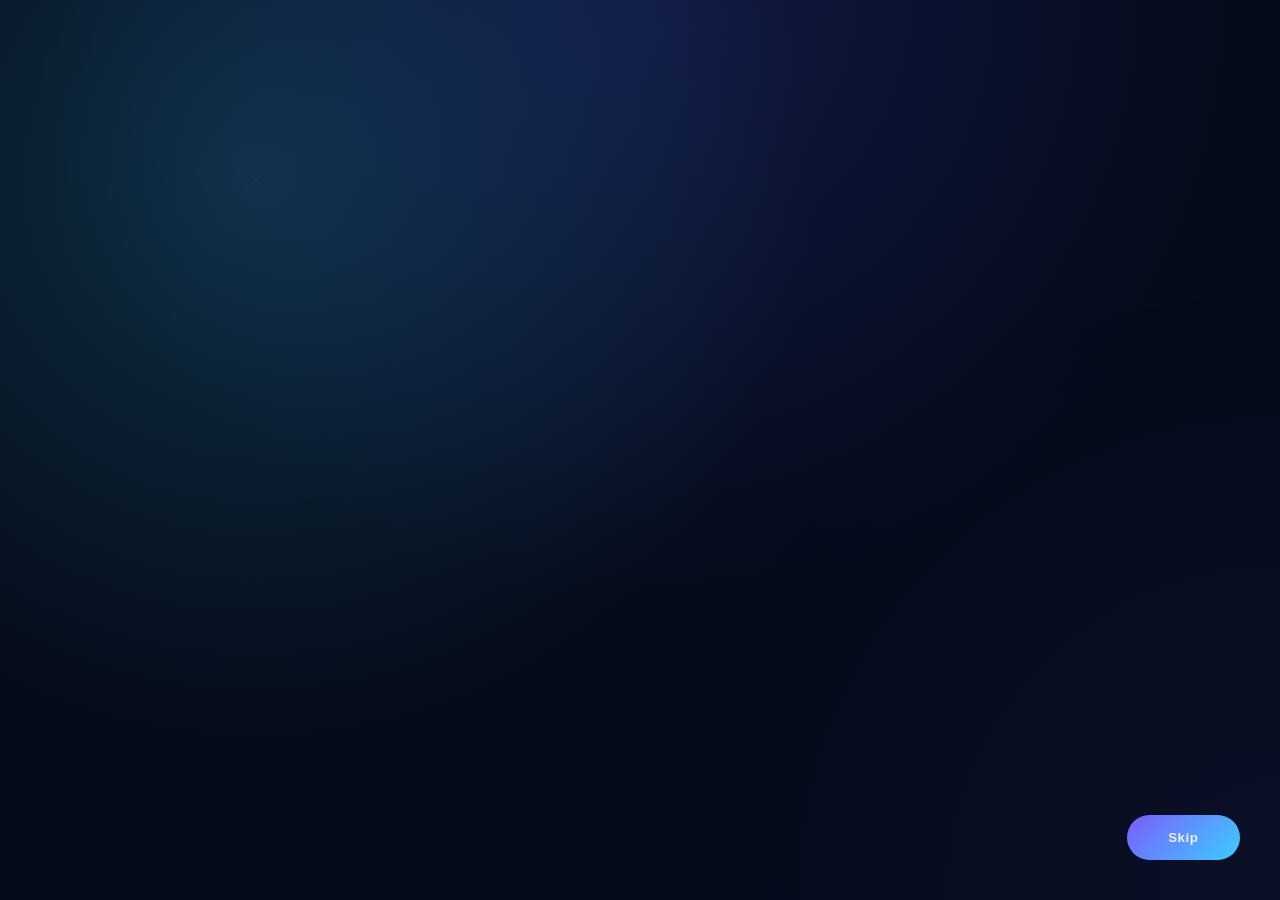
==== index.html @ 185a8ad9 "new stuffs" ====
<!DOCTYPE html>
<html lang="en">
<head>
  <meta charset="UTF-8">
  <meta name="viewport" content="width=device-width, initial-scale=1.0">
  <title>Hero App Skeleton</title>
  <link rel="preconnect" href="https://fonts.googleapis.com">
  <link rel="preconnect" href="https://fonts.gstatic.com" crossorigin>
  <link href="https://fonts.googleapis.com/css2?family=Cinzel:wght@700&family=Poppins:wght@400;500;600&display=swap" rel="stylesheet">
  <link rel="stylesheet" href="style.css">
</head>
<body>
  <!-- Welcome Screen -->
  <section id="welcome-screen" class="screen active">
    <div class="scroll-text">
      <p>In a world torn by chaos and fate, heroes rise to bring balance...</p>
      <p>You are one of them. Your destiny awaits.</p>
    </div>
    <button id="skip-btn">Skip</button>
  </section>

  <!-- Start Screen -->
  <section id="start-screen" class="screen">
    <div class="panel">
      <h1>Welcome to the Hero Journey</h1>
      <p class="panel-subtitle">Choose your path, forge your destiny, and watch your daily quests turn you into a legend.</p>
      <button id="start-btn">Start Adventure</button>
    </div>
  </section>

  <!-- Info Screen -->
  <section id="info-screen" class="screen">
    <div class="panel">
      <h2>Tell us about yourself</h2>
      <p class="panel-subtitle">We shape a persona that matches your ambitions.</p>
      <div class="form-grid">
        <label for="player-name">
          <span>Name</span>
          <input type="text" id="player-name" placeholder="Your hero name">
        </label>
        <label for="player-age">
          <span>Age</span>
          <input type="number" id="player-age" min="1" placeholder="Age in years">
        </label>
        <label for="player-sex">
          <span>Identity</span>
          <select id="player-sex">
            <option value="male">Male</option>
            <option value="female">Female</option>
            <option value="other">Other</option>
          </select>
        </label>
      </div>
      <button id="to-questions-btn">Next</button>
    </div>
  </section>

  <!-- Question Screen -->
  <section id="question-screen" class="screen">
    <div class="panel panel--wide">
      <h2>Answer these questions</h2>
      <p class="panel-subtitle">Trust your instincts. Slide to choose how strongly each statement resonates.</p>
      <div id="questions-container" class="questions-grid"></div>
      <button id="submit-answers-btn">Submit</button>
    </div>
  </section>

  <!-- Result Screen -->
  <section id="result-screen" class="screen">
    <div class="panel">
      <h2 id="hero-type"></h2>
      <p id="result-message"></p>
      <button id="accept-hero-btn">Accept Destiny</button>
    </div>
  </section>

  <!-- Dashboard Screen -->
  <section id="dashboard-screen" class="screen">
    <div class="panel panel--wide">
      <h2>Welcome to the new world, <span id="player-display-name"></span>!</h2>
      <p class="panel-subtitle">Track your growth and plan the next epic quest.</p>
      <div class="dashboard">
        <div class="character-dashboard card">
          <h3>Character Dashboard</h3>
          <p class="stat-line">Level: <span id="char-level">1</span></p>
          <div class="exp-bar"><div id="exp-progress"></div></div>
          <ul class="attribute-list">
            <li>V: <span id="attr-v">10</span></li>
            <li>R: <span id="attr-r">10</span></li>
            <li>C: <span id="attr-c">10</span></li>
            <li>M: <span id="attr-m">10</span></li>
          </ul>
        </div>

        <div class="task-dashboard card">
          <h3>Task Dashboard</h3>
          <p class="placeholder">Quest tracking is coming soon...</p>
        </div>
      </div>
    </div>
  </section>

  <script src="config.js"></script>
  <script src="script.js"></script>
</body>
</html>
---- style.css ----
:root {
  --bg: #050b1a;
  --bg-accent: #0b1f3a;
  --panel: rgba(15, 24, 49, 0.72);
  --panel-border: rgba(118, 138, 255, 0.28);
  --text: #f4f6ff;
  --text-muted: rgba(228, 234, 255, 0.7);
  --accent: #7c5cff;
  --accent-strong: #36d6ff;
  --danger: #ff5c7c;
}

* {
  box-sizing: border-box;
}

body {
  margin: 0;
  min-height: 100vh;
  font-family: 'Poppins', Arial, sans-serif;
  background: radial-gradient(circle at top, rgba(70, 84, 255, 0.18), transparent 55%),
              radial-gradient(circle at 20% 20%, rgba(54, 214, 255, 0.18), transparent 45%),
              var(--bg);
  color: var(--text);
  overflow-x: hidden;
  position: relative;
}

body::before,
body::after {
  content: "";
  position: fixed;
  inset: 0;
  pointer-events: none;
}

body::before {
  background-image:
    radial-gradient(2px 2px at 20% 20%, rgba(255, 255, 255, 0.22), transparent 60%),
    radial-gradient(1px 1px at 80% 30%, rgba(255, 255, 255, 0.18), transparent 60%),
    radial-gradient(1.5px 1.5px at 40% 70%, rgba(255, 255, 255, 0.2), transparent 60%);
  opacity: 0.7;
}

body::after {
  background: radial-gradient(circle at bottom right, rgba(124, 92, 255, 0.12), transparent 40%);
  opacity: 0.5;
}

h1, h2, h3 {
  font-family: 'Cinzel', 'Times New Roman', serif;
  letter-spacing: 0.03em;
  margin-top: 0;
}

p {
  margin: 0;
}

.screen {
  display: none;
  min-height: 100vh;
  padding: 3rem 1.5rem 2rem;
  align-items: center;
  justify-content: center;
  text-align: center;
  position: relative;
}

.screen.active {
  display: flex;
}

#welcome-screen {
  flex-direction: column;
  gap: 2rem;
  overflow: hidden;
}

.scroll-text {
  max-width: 620px;
  margin: 0 auto;
  font-size: 1.15rem;
  line-height: 1.8;
  text-transform: uppercase;
  letter-spacing: 0.08em;
  animation: crawl 22s linear forwards;
}

@keyframes crawl {
  0% {
    transform: translateY(65vh) rotateX(25deg);
    opacity: 1;
  }
  100% {
    transform: translateY(-140vh) rotateX(25deg);
    opacity: 0;
  }
}

#skip-btn {
  position: absolute;
  bottom: 2.5rem;
  right: 2.5rem;
}

.panel {
  background: var(--panel);
  border: 1px solid var(--panel-border);
  border-radius: 24px;
  padding: 2.5rem 2.25rem;
  width: min(520px, 100%);
  box-shadow: 0 30px 60px rgba(5, 12, 35, 0.45);
  backdrop-filter: blur(14px);
  -webkit-backdrop-filter: blur(14px);
  animation: fadeInUp 0.6s ease;
}

.panel--wide {
  width: min(860px, 100%);
}

.panel-subtitle {
  margin-top: 0.75rem;
  margin-bottom: 2rem;
  color: var(--text-muted);
  font-size: 0.95rem;
  line-height: 1.6;
}

.form-grid {
  display: flex;
  flex-direction: column;
  gap: 1.25rem;
  text-align: left;
  margin-bottom: 2rem;
}

label {
  display: flex;
  flex-direction: column;
  gap: 0.6rem;
  font-weight: 500;
  color: var(--text);
}

label span {
  font-size: 0.9rem;
  text-transform: uppercase;
  letter-spacing: 0.08em;
  color: var(--text-muted);
}

input,
select {
  background: rgba(6, 12, 28, 0.85);
  border: 1px solid rgba(118, 138, 255, 0.32);
  border-radius: 16px;
  padding: 0.85rem 1rem;
  color: var(--text);
  font-size: 1rem;
  transition: border-color 0.2s ease, box-shadow 0.2s ease, transform 0.2s ease;
}

input:hover,
select:hover {
  border-color: rgba(124, 92, 255, 0.55);
}

input:focus,
select:focus {
  outline: none;
  border-color: rgba(54, 214, 255, 0.9);
  box-shadow: 0 0 0 4px rgba(54, 214, 255, 0.15);
  transform: translateY(-1px);
}

.questions-grid {
  display: grid;
  gap: 1.5rem;
  text-align: left;
  margin-bottom: 2.5rem;
}

.questions-grid label {
  background: rgba(7, 15, 35, 0.72);
  padding: 1.2rem 1.4rem;
  border-radius: 16px;
  border: 1px solid rgba(118, 138, 255, 0.22);
  font-weight: 500;
}

input[type="range"] {
  -webkit-appearance: none;
  appearance: none;
  width: 100%;
  height: 6px;
  border-radius: 999px;
  background: linear-gradient(90deg, rgba(124, 92, 255, 0.4), rgba(54, 214, 255, 0.4));
  outline: none;
  margin-top: 0.75rem;
}

input[type="range"]::-webkit-slider-thumb {
  -webkit-appearance: none;
  appearance: none;
  width: 22px;
  height: 22px;
  border-radius: 50%;
  background: linear-gradient(135deg, var(--accent) 0%, var(--accent-strong) 100%);
  border: 2px solid rgba(255, 255, 255, 0.8);
  cursor: pointer;
  box-shadow: 0 10px 20px rgba(54, 214, 255, 0.25);
}

input[type="range"]::-moz-range-thumb {
  width: 22px;
  height: 22px;
  border: none;
  border-radius: 50%;
  background: linear-gradient(135deg, var(--accent) 0%, var(--accent-strong) 100%);
  cursor: pointer;
  box-shadow: 0 10px 20px rgba(54, 214, 255, 0.25);
}

input[type="range"]::-moz-range-track {
  height: 6px;
  border-radius: 999px;
  background: rgba(124, 92, 255, 0.4);
}

button {
  border: none;
  border-radius: 999px;
  padding: 0.95rem 2.6rem;
  background: linear-gradient(135deg, var(--accent) 0%, var(--accent-strong) 100%);
  color: var(--text);
  font-weight: 600;
  letter-spacing: 0.04em;
  cursor: pointer;
  transition: transform 0.18s ease, box-shadow 0.18s ease, filter 0.18s ease;
}

button:hover {
  transform: translateY(-2px);
  box-shadow: 0 16px 32px rgba(70, 108, 255, 0.35);
  filter: brightness(1.05);
}

button:active {
  transform: translateY(0);
  box-shadow: 0 8px 16px rgba(70, 108, 255, 0.25);
  filter: brightness(0.98);
}

button:focus-visible {
  outline: none;
  box-shadow: 0 0 0 4px rgba(124, 92, 255, 0.4);
}

#result-message {
  margin: 1.5rem 0 2.5rem;
  color: var(--text-muted);
  font-size: 1.05rem;
  line-height: 1.7;
}

.dashboard {
  display: grid;
  grid-template-columns: repeat(auto-fit, minmax(260px, 1fr));
  gap: 1.8rem;
  margin-top: 2.5rem;
  text-align: left;
}

.card {
  background: rgba(7, 12, 28, 0.65);
  border: 1px solid rgba(118, 138, 255, 0.22);
  border-radius: 20px;
  padding: 1.8rem;
  box-shadow: inset 0 1px 0 rgba(255, 255, 255, 0.04);
}

.stat-line {
  font-size: 1.1rem;
  margin-bottom: 1.2rem;
  font-weight: 600;
}

.exp-bar {
  background: rgba(19, 29, 58, 0.8);
  height: 18px;
  width: 100%;
  border-radius: 999px;
  border: 1px solid rgba(124, 92, 255, 0.3);
  overflow: hidden;
  position: relative;
}

#exp-progress {
  background: linear-gradient(90deg, var(--accent) 0%, var(--accent-strong) 100%);
  height: 100%;
  width: 30%;
  border-radius: 999px;
  box-shadow: 0 8px 20px rgba(124, 92, 255, 0.35);
}

.attribute-list {
  list-style: none;
  padding: 0;
  margin: 1.5rem 0 0;
  display: grid;
  grid-template-columns: repeat(2, minmax(0, 1fr));
  gap: 1rem;
}

.attribute-list li {
  background: rgba(11, 20, 42, 0.85);
  border-radius: 12px;
  padding: 0.75rem 1rem;
  font-weight: 600;
  letter-spacing: 0.08em;
  text-transform: uppercase;
  display: flex;
  justify-content: space-between;
}

.placeholder {
  color: var(--text-muted);
  margin-top: 1rem;
}

@keyframes fadeInUp {
  0% {
    transform: translateY(12px);
    opacity: 0;
  }
  100% {
    transform: translateY(0);
    opacity: 1;
  }
}

@media (max-width: 720px) {
  #skip-btn {
    position: static;
    align-self: center;
  }

  .panel {
    padding: 2.2rem 1.6rem;
  }

  .panel-subtitle {
    margin-bottom: 1.6rem;
  }
}

@media (max-width: 520px) {
  .questions-grid {
    gap: 1.1rem;
  }

  .attribute-list {
    grid-template-columns: repeat(2, minmax(0, 1fr));
  }
}
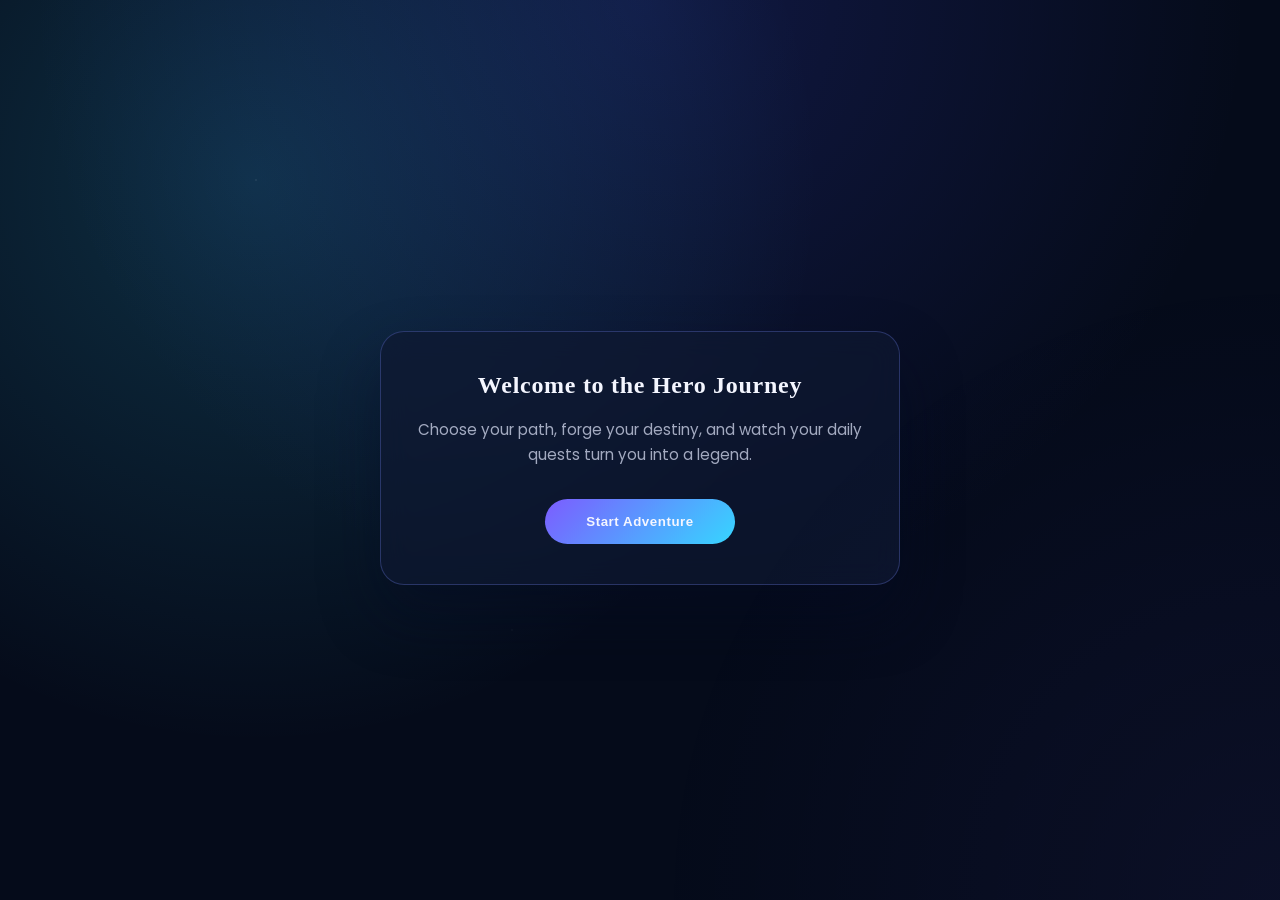
==== commit 77a2a9f1: "Merge branch 'main' of https://github.com/gamilifelevelup/Life-Gamification" ====
--- a/index.html
+++ b/index.html
@@ -12,10 +12,21 @@
 <body>
   <!-- Welcome Screen -->
   <section id="welcome-screen" class="screen active">
-    <div class="scroll-text">
-      <p>In a world torn by chaos and fate, heroes rise to bring balance...</p>
-      <p>You are one of them. Your destiny awaits.</p>
-    </div>
+    <div class="scroll-text p-4 text-center">
+      <p class="text-xl font-display text-gray-700">In a world torn by chaos and fate, heroes rise to bring balance...</p>
+      <p class="text-xl font-display text-gray-700">You are one of them. Your destiny awaits.</p>
+      
+      <p class="mt-6 text-2xl font-serif italic text-red-700">
+          --- The Edict of the Fallen King ---
+      </p>
+  
+      <p class="mt-4 text-lg text-gray-800">You were the Sovereign of your inner kingdom. The great pillars of your reign—<span class="font-bold text-indigo-700">Vitality, Resilience, Connection, and Mastery</span>—were corrupted by the <span class="font-bold text-red-900">Shadow Blight</span>.</p>
+      
+      <p class="mt-2 text-lg text-gray-800">Your Crown awaits, but your people (your habits) are in disarray. Your quest is not to gain new power, but to restore the four tarnished relics of your forgotten self.</p>
+  
+      <p class="mt-2 text-lg text-gray-800">Only by successfully completing the <span class="font-bold text-yellow-800">Scribe's Trial</span> can we determine your <span class="font-bold">Ascension Class</span> and reveal the true extent of the blight.</p>
+      
+  </div>
     <button id="skip-btn">Skip</button>
   </section>
 
@@ -102,5 +113,27 @@
 
   <script src="config.js"></script>
   <script src="script.js"></script>
+  <script>
+    document.addEventListener('DOMContentLoaded', (event) => {
+      // Select the screens
+      const welcomeScreen = document.getElementById('welcome-screen');
+      const startScreen = document.getElementById('start-screen');
+      // Select the scrolling text element
+      const scrollText = document.querySelector('.scroll-text');
+
+      if (scrollText && welcomeScreen && startScreen) {
+        // Listen for the 'animationend' event, which fires when a CSS animation completes
+        scrollText.addEventListener('animationend', () => {
+          // Check if the welcome screen is still active (in case the user didn't skip)
+          if (welcomeScreen.classList.contains('active')) {
+            // Hide the welcome screen
+            welcomeScreen.classList.remove('active');
+            // Show the start screen
+            startScreen.classList.add('active');
+          }
+        });
+      }
+    });
+  </script>
 </body>
 </html>
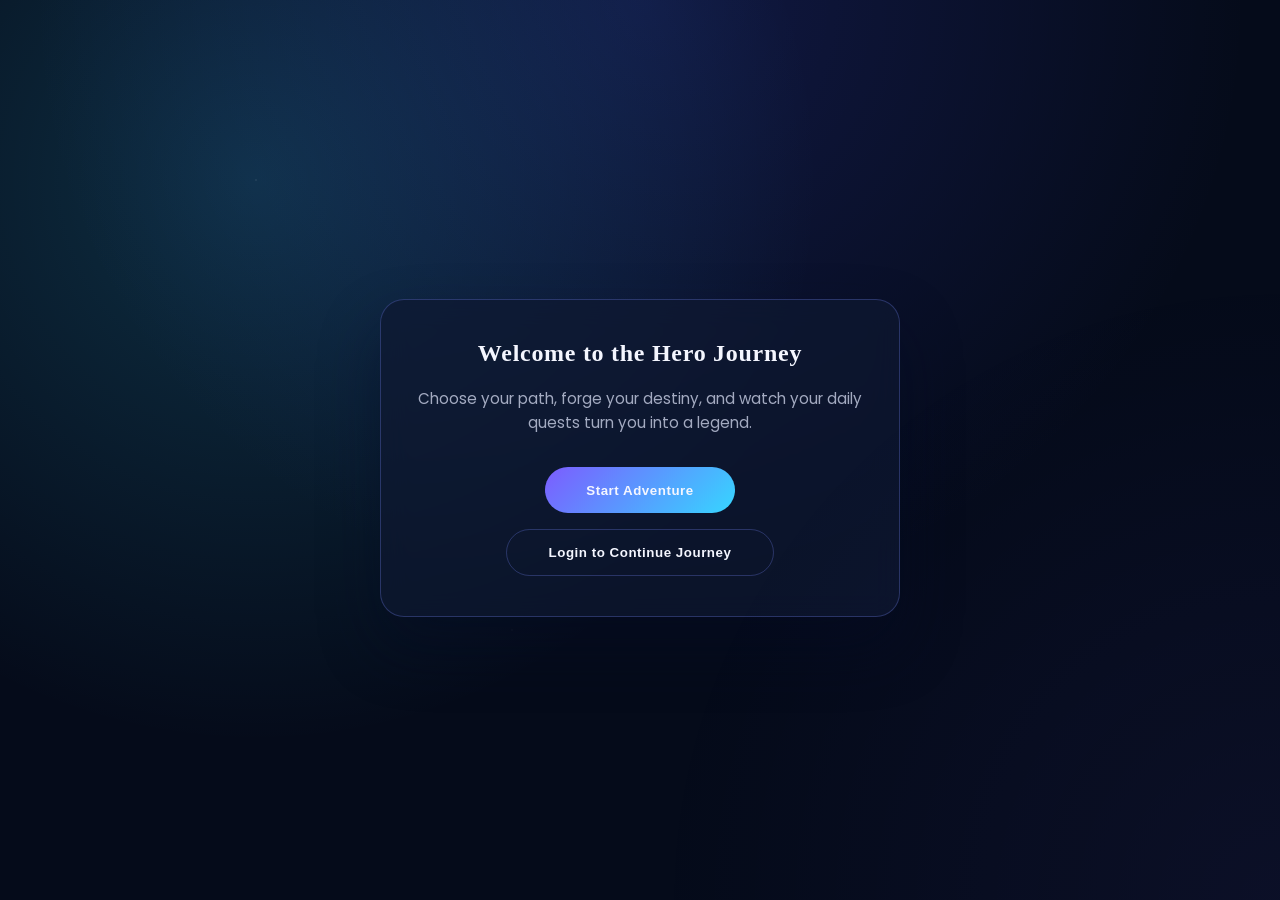
==== commit 2ada5908: "login" ====
--- a/index.html
+++ b/index.html
@@ -10,7 +10,6 @@
   <link rel="stylesheet" href="style.css">
 </head>
 <body>
-  <!-- Welcome Screen -->
   <section id="welcome-screen" class="screen active">
     <div class="scroll-text p-4 text-center">
       <p class="text-xl font-display text-gray-700">In a world torn by chaos and fate, heroes rise to bring balance...</p>
@@ -30,17 +29,219 @@
     <button id="skip-btn">Skip</button>
   </section>
 
-  <!-- Start Screen -->
   <section id="start-screen" class="screen">
     <div class="panel">
       <h1>Welcome to the Hero Journey</h1>
       <p class="panel-subtitle">Choose your path, forge your destiny, and watch your daily quests turn you into a legend.</p>
       <button id="start-btn">Start Adventure</button>
-    </div>
-  </section>
-
-  <!-- Info Screen -->
-  <section id="info-screen" class="screen">
+      <button id="login-link-btn" style="margin-top: 1rem; background: transparent; border: 1px solid var(--panel-border);">Login to Continue Journey</button>
+    </div>
+  </section>
+
+  <section id="auth-screen" class="screen">
+    <div class="panel">
+      <h2>Create Account or Login</h2>
+      <p class="panel-subtitle">Sign in to save your progress and continue your journey.</p>
+      
+      <div id="auth-tabs" style="display: flex; gap: 1rem; margin-bottom: 1.5rem; justify-content: center;">
+        <button id="tab-signup" class="auth-tab active" data-tab="signup">Sign Up</button>
+        <button id="tab-login" class="auth-tab" data-tab="login">Login</button>
+      </div>
+
+      <div id="signup-form" class="auth-form">
+        <div class="form-grid">
+          <label for="signup-email">
+            <span>Email</span>
+            <input type="email" id="signup-email" placeholder="your.email@example.com" required>
+          </label>
+          <label for="signup-password">
+            <span>Password</span>
+            <input type="password" id="signup-password" placeholder="Minimum 6 characters" minlength="6" required>
+          </label>
+        </div>
+        <button id="signup-btn" style="width: 100%; margin-top: 1rem;">Sign Up</button>
+        <p id="signup-error" style="color: var(--danger); margin-top: 1rem; display: none; font-size: 0.9rem;"></p>
+      </div>
+
+      <div id="login-form" class="auth-form" style="display: none;">
+        <div class="form-grid">
+          <label for="login-email">
+            <span>Email</span>
+            <input type="email" id="login-email" placeholder="your.email@example.com" required>
+          </label>
+          <label for="login-password">
+            <span>Password</span>
+            <input type="password" id="login-password" placeholder="Enter your password" required>
+          </label>
+        </div>
+        <button id="login-btn" style="width: 100%; margin-top: 1rem;">Login</button>
+        <p id="login-error" style="color: var(--danger); margin-top: 1rem; display: none; font-size: 0.9rem;"></p>
+      </div>
+    </div>
+  </section>
+
+  <section id="story-scene-1" class="screen">
+    <div class="panel panel--wide">
+      <div class="story-content">
+        <h2 class="story-title">The Edict of the Fallen King</h2>
+        
+        <div class="story-text">
+          <p class="story-paragraph">
+            You were once a great hero, a Sovereign who ruled with wisdom and strength. But the <span class="font-bold text-red-900">Shadow Blight</span> 
+            corrupted the four great pillars of your reign—<span class="font-bold text-indigo-700">Vitality, Resilience, Connection, and Mastery</span>—and you fell from grace.
+          </p>
+          
+          <p class="story-paragraph">
+            Now, you seek to reclaim your throne. A guide has found you, offering to help you on your journey to the four Great Island, 
+            where you must restore what was lost.
+          </p>
+          
+          <p class="story-paragraph npc-dialogue" id="scene1-initial-dialogue">
+            <em>"Greetings, fallen one. I am here to guide you on your path to redemption."</em>
+          </p>
+          
+          <div id="scene1-dialogue-options" class="dialogue-options">
+            <button class="dialogue-btn" data-response="who">"Who are you?"</button>
+            <button class="dialogue-btn" data-response="where">"Where am I?"</button>
+            <button class="dialogue-btn" data-response="help">"How can you help me?"</button>
+          </div>
+          
+          <div id="scene1-npc-response" class="npc-response" style="display: none;"></div>
+          
+          <p class="story-paragraph npc-dialogue" id="scene1-main-question" style="display: none;">
+            <em>"But first, tell me... what should I call you? What name do you bear?"</em>
+          </p>
+          
+          <div class="story-input-container" id="scene1-input-container" style="display: none;">
+            <input type="text" id="story-name" class="story-input-large" placeholder="Enter your name">
+          </div>
+        </div>
+        
+        <button id="story-scene-1-btn" class="story-continue-btn" style="display: none;">Continue</button>
+      </div>
+    </div>
+  </section>
+
+  <section id="story-scene-2" class="screen">
+    <div class="panel panel--wide">
+      <div class="story-content">
+        <h2 class="story-title">The Edict of the Fallen King</h2>
+        
+        <div class="story-text">
+          <p class="story-paragraph">
+            You and your guide begin the journey toward the four Great Island. The path is long, and as you walk together, 
+            the guide studies you carefully.
+          </p>
+          
+          <p class="story-paragraph npc-dialogue" id="scene2-initial-dialogue">
+            <em>"<span id="story-name-display" class="story-highlight"></span>, I see the weight of many seasons upon you. 
+            The wisdom of age can be both a burden and a strength."</em>
+          </p>
+          
+          <div id="scene2-dialogue-options" class="dialogue-options">
+            <button class="dialogue-btn" data-response="islands">"Tell me about the four Great Island"</button>
+            <button class="dialogue-btn" data-response="throne">"How do I reclaim my throne?"</button>
+            <button class="dialogue-btn" data-response="blight">"What is the Shadow Blight?"</button>
+          </div>
+          
+          <div id="scene2-npc-response" class="npc-response" style="display: none;"></div>
+          
+          <p class="story-paragraph npc-dialogue" id="scene2-main-question" style="display: none;">
+            <em>"Tell me, how many cycles have you witnessed in your journey?"</em>
+          </p>
+          
+          <div class="story-input-container" id="scene2-input-container" style="display: none;">
+            <input type="number" id="story-age" class="story-input-large" placeholder="Enter your age" min="1" max="150">
+          </div>
+        </div>
+        
+        <button id="story-scene-2-btn" class="story-continue-btn" style="display: none;">Continue</button>
+      </div>
+    </div>
+  </section>
+
+  <section id="story-scene-3" class="screen">
+    <div class="panel panel--wide">
+      <div class="story-content">
+        <h2 class="story-title">The Edict of the Fallen King</h2>
+        
+        <div class="story-text">
+          <p class="story-paragraph">
+            As you continue toward the four Great Island, the guide walks beside you, observing the way you carry yourself. 
+            The journey has revealed much, but there is still more to understand.
+          </p>
+          
+          <p class="story-paragraph npc-dialogue" id="scene3-initial-dialogue">
+            <em>"<span id="story-name-display-2" class="story-highlight"></span>, at <span id="story-age-display" class="story-highlight"></span> cycles, 
+            you have seen much."</em>
+          </p>
+          
+          <div id="scene3-dialogue-options" class="dialogue-options">
+            <button class="dialogue-btn" data-response="trial">"What is the Scribe's Trial?"</button>
+            <button class="dialogue-btn" data-response="relics">"Tell me about the four relics"</button>
+            <button class="dialogue-btn" data-response="ready">"Am I ready for this journey?"</button>
+          </div>
+          
+          <div id="scene3-npc-response" class="npc-response" style="display: none;"></div>
+          
+          <p class="story-paragraph npc-dialogue" id="scene3-main-question" style="display: none;">
+            <em>"To address you properly as we continue this journey, how should I refer to you? What are your pronouns?"</em>
+          </p>
+          
+          <div class="story-input-container" id="scene3-input-container" style="display: none;">
+            <select id="story-pronouns" class="story-input-large story-select-large">
+              <option value="">Choose your pronouns...</option>
+              <option value="he/him">He/Him</option>
+              <option value="she/her">She/Her</option>
+              <option value="they/them">They/Them</option>
+              <option value="custom">Custom (specify below)</option>
+            </select>
+            <input type="text" id="story-pronouns-custom" class="story-input-large" placeholder="Enter custom pronouns (e.g., xe/xem)" style="display: none; margin-top: 1rem;">
+          </div>
+        </div>
+        
+        <button id="story-scene-3-btn" class="story-continue-btn" style="display: none;">Continue</button>
+      </div>
+    </div>
+  </section>
+
+  <section id="story-scene-4" class="screen">
+    <div class="panel panel--wide">
+      <div class="story-content">
+        <h2 class="story-title">The Edict of the Fallen King</h2>
+        
+        <div class="story-text">
+          <p class="story-paragraph">
+            Your guide nods, satisfied with your answers. Together, you continue toward the four Great Island, 
+            where the path to reclaiming your throne begins.
+          </p>
+          
+          <p class="story-paragraph npc-dialogue">
+            <em>"<span id="story-name-display-3" class="story-highlight"></span>, at <span id="story-age-display-2" class="story-highlight"></span> cycles... 
+            I see the spark of the great hero you once were. 
+            The Shadow Blight may have tarnished the four great relics—<span class="font-bold text-indigo-700">Vitality, Resilience, 
+            Connection, and Mastery</span>—but your Crown still awaits you."</em>
+          </p>
+          
+          <p class="story-paragraph">
+            The guide looks ahead toward the distant islands. <em>"Your quest is not to gain new power, but to restore the four tarnished 
+            relics of your forgotten self. Your people—your habits—are in disarray, but they can be healed."</em>
+          </p>
+          
+          <p class="story-paragraph npc-dialogue">
+            <em>"Before we reach the islands, <span id="story-name-display-4" class="story-highlight"></span> must first complete the 
+            <span class="font-bold text-yellow-800">Scribe's Trial</span>. This will determine <span id="pronoun-possessive">your</span> 
+            <span class="font-bold">Ascension Class</span> and reveal the true extent of the blight that has befallen 
+            <span id="pronoun-object">you</span>. Are <span id="pronoun-subject">you</span> ready, fallen one?"</em>
+          </p>
+        </div>
+        
+        <button id="story-scene-4-btn" class="story-continue-btn">Begin the Scribe's Trial</button>
+      </div>
+    </div>
+  </section>
+
+  <section id="info-screen" class="screen" style="display: none;">
     <div class="panel">
       <h2>Tell us about yourself</h2>
       <p class="panel-subtitle">We shape a persona that matches your ambitions.</p>
@@ -66,7 +267,6 @@
     </div>
   </section>
 
-  <!-- Question Screen -->
   <section id="question-screen" class="screen">
     <div class="panel panel--wide">
       <h2>Answer these questions</h2>
@@ -76,7 +276,6 @@
     </div>
   </section>
 
-  <!-- Result Screen -->
   <section id="result-screen" class="screen">
     <div class="panel">
       <h2 id="hero-type"></h2>
@@ -85,7 +284,6 @@
     </div>
   </section>
 
-  <!-- Dashboard Screen -->
   <section id="dashboard-screen" class="screen">
     <div class="panel panel--wide">
       <h2>Welcome to the new world, <span id="player-display-name"></span>!</h2>
@@ -93,13 +291,16 @@
       <div class="dashboard">
         <div class="character-dashboard card">
           <h3>Character Dashboard</h3>
-          <p class="stat-line">Level: <span id="char-level">1</span></p>
-          <div class="exp-bar"><div id="exp-progress"></div></div>
+          <p class="stat-line">Base Level: <span id="char-level">1</span></p>
+          <div class="exp-bar-container">
+            <div class="exp-bar"><div id="exp-progress"></div></div>
+            <p class="exp-text"><span id="current-exp">0</span> / <span id="next-level-exp">1000</span> XP</p>
+          </div>
           <ul class="attribute-list">
-            <li>V: <span id="attr-v">10</span></li>
-            <li>R: <span id="attr-r">10</span></li>
-            <li>C: <span id="attr-c">10</span></li>
-            <li>M: <span id="attr-m">10</span></li>
+            <li>Vitality (V): <span id="attr-v">10</span></li>
+            <li>Resilience (R): <span id="attr-r">10</span></li>
+            <li>Connection (C): <span id="attr-c">10</span></li>
+            <li>Mastery (M): <span id="attr-m">10</span></li>
           </ul>
         </div>
 
@@ -114,26 +315,20 @@
   <script src="config.js"></script>
   <script src="script.js"></script>
   <script>
-    document.addEventListener('DOMContentLoaded', (event) => {
-      // Select the screens
-      const welcomeScreen = document.getElementById('welcome-screen');
-      const startScreen = document.getElementById('start-screen');
-      // Select the scrolling text element
-      const scrollText = document.querySelector('.scroll-text');
-
-      if (scrollText && welcomeScreen && startScreen) {
-        // Listen for the 'animationend' event, which fires when a CSS animation completes
-        scrollText.addEventListener('animationend', () => {
-          // Check if the welcome screen is still active (in case the user didn't skip)
-          if (welcomeScreen.classList.contains('active')) {
-            // Hide the welcome screen
-            welcomeScreen.classList.remove('active');
-            // Show the start screen
-            startScreen.classList.add('active');
-          }
-        });
-      }
-    });
-  </script>
+    document.addEventListener('DOMContentLoaded', () => {
+      const welcomeScreen = document.getElementById('welcome-screen');
+      const startScreen = document.getElementById('start-screen');
+      const scrollText = document.querySelector('.scroll-text');
+
+      if (scrollText && welcomeScreen && startScreen) {
+        scrollText.addEventListener('animationend', () => {
+          if (welcomeScreen.classList.contains('active')) {
+            welcomeScreen.classList.remove('active');
+            startScreen.classList.add('active');
+          }
+        });
+      }
+    });
+  </script>
 </body>
 </html>
--- a/style.css
+++ b/style.css
@@ -258,6 +258,31 @@
   box-shadow: 0 0 0 4px rgba(124, 92, 255, 0.4);
 }
 
+.auth-tab {
+  background: transparent;
+  border: 1px solid var(--panel-border);
+  border-radius: 12px;
+  padding: 0.6rem 1.5rem;
+  color: var(--text-muted);
+  cursor: pointer;
+  transition: all 0.2s ease;
+}
+
+.auth-tab.active {
+  background: linear-gradient(135deg, var(--accent) 0%, var(--accent-strong) 100%);
+  border-color: transparent;
+  color: var(--text);
+}
+
+.auth-tab:hover:not(.active) {
+  border-color: rgba(124, 92, 255, 0.5);
+  color: var(--text);
+}
+
+.auth-form {
+  text-align: left;
+}
+
 #result-message {
   margin: 1.5rem 0 2.5rem;
   color: var(--text-muted);
@@ -285,6 +310,10 @@
   font-size: 1.1rem;
   margin-bottom: 1.2rem;
   font-weight: 600;
+}
+
+.exp-bar-container {
+  margin-bottom: 1.2rem;
 }
 
 .exp-bar {
@@ -295,6 +324,14 @@
   border: 1px solid rgba(124, 92, 255, 0.3);
   overflow: hidden;
   position: relative;
+  margin-bottom: 0.5rem;
+}
+
+.exp-text {
+  font-size: 0.85rem;
+  color: var(--text-muted);
+  text-align: center;
+  margin: 0;
 }
 
 #exp-progress {
@@ -356,6 +393,197 @@
   }
 }
 
+/* Story Screen Styles */
+.story-content {
+  max-width: 800px;
+  margin: 0 auto;
+  padding: 1rem 0;
+}
+
+.story-title {
+  font-family: 'Cinzel', serif;
+  font-size: 2rem;
+  text-align: center;
+  color: var(--accent-strong);
+  margin-bottom: 2rem;
+  letter-spacing: 0.05em;
+}
+
+.story-text {
+  line-height: 1.9;
+  font-size: 1.1rem;
+  color: var(--text);
+  text-align: justify;
+  margin-bottom: 2rem;
+}
+
+.story-paragraph {
+  margin-bottom: 1.5rem;
+}
+
+.story-paragraph .font-bold {
+  font-weight: 600;
+}
+
+.story-paragraph .text-red-900 {
+  color: #ff6b7c;
+}
+
+.story-paragraph .text-indigo-700 {
+  color: #8b9aff;
+}
+
+.story-paragraph .text-yellow-800 {
+  color: #ffd93d;
+}
+
+.story-highlight {
+  color: var(--accent-strong);
+  font-weight: 600;
+  font-style: italic;
+}
+
+.npc-dialogue {
+  color: var(--accent-strong);
+  font-style: italic;
+  padding: 1rem;
+  background: rgba(54, 214, 255, 0.08);
+  border-left: 3px solid var(--accent-strong);
+  border-radius: 8px;
+  margin: 1.5rem 0;
+}
+
+.dialogue-options {
+  display: flex;
+  flex-direction: column;
+  gap: 0.75rem;
+  margin: 1.5rem 0;
+}
+
+.dialogue-btn {
+  background: rgba(124, 92, 255, 0.15);
+  border: 1px solid rgba(124, 92, 255, 0.4);
+  color: var(--text);
+  padding: 0.85rem 1.5rem;
+  border-radius: 12px;
+  font-size: 0.95rem;
+  cursor: pointer;
+  transition: all 0.2s ease;
+  text-align: left;
+  font-style: italic;
+}
+
+.dialogue-btn:hover {
+  background: rgba(124, 92, 255, 0.25);
+  border-color: var(--accent);
+  transform: translateX(4px);
+}
+
+.dialogue-btn:active {
+  transform: translateX(2px);
+}
+
+.dialogue-btn.clicked {
+  opacity: 0.5;
+  cursor: not-allowed;
+  pointer-events: none;
+}
+
+.npc-response {
+  color: var(--accent-strong);
+  font-style: italic;
+  padding: 1rem;
+  background: rgba(54, 214, 255, 0.08);
+  border-left: 3px solid var(--accent-strong);
+  border-radius: 8px;
+  margin: 1.5rem 0;
+  animation: fadeIn 0.3s ease;
+}
+
+@keyframes fadeIn {
+  from {
+    opacity: 0;
+    transform: translateY(-10px);
+  }
+  to {
+    opacity: 1;
+    transform: translateY(0);
+  }
+}
+
+.story-input-container {
+  margin: 2rem 0;
+  text-align: center;
+}
+
+.story-input-large {
+  display: inline-block;
+  font-family: inherit;
+  border: 2px solid var(--accent);
+  background: rgba(6, 12, 28, 0.85);
+  color: var(--accent-strong);
+  font-weight: 600;
+  font-size: 1.2rem;
+  text-align: center;
+  min-width: 250px;
+  padding: 1rem 1.5rem;
+  border-radius: 16px;
+  transition: border-color 0.2s ease, box-shadow 0.2s ease, transform 0.2s ease;
+}
+
+.story-input-large::placeholder {
+  color: rgba(124, 92, 255, 0.5);
+  font-weight: 400;
+}
+
+.story-input-large:focus {
+  outline: none;
+  border-color: var(--accent-strong);
+  box-shadow: 0 0 0 4px rgba(54, 214, 255, 0.15);
+  transform: translateY(-2px);
+}
+
+.story-select-large {
+  cursor: pointer;
+  appearance: none;
+  background-image: url("data:image/svg+xml,%3Csvg xmlns='http://www.w3.org/2000/svg' width='16' height='16' viewBox='0 0 16 16'%3E%3Cpath fill='%2336d6ff' d='M8 12L2 6h12z'/%3E%3C/svg%3E");
+  background-repeat: no-repeat;
+  background-position: right 1.5rem center;
+  padding-right: 3rem;
+}
+
+.story-select-large option {
+  background: var(--bg);
+  color: var(--text);
+}
+
+.story-continue-btn {
+  margin-top: 2rem;
+  padding: 1rem 2.5rem;
+  font-size: 1.1rem;
+  width: auto;
+  display: block;
+  margin-left: auto;
+  margin-right: auto;
+}
+
+@media (max-width: 720px) {
+  .story-title {
+    font-size: 1.6rem;
+  }
+
+  .story-text {
+    font-size: 1rem;
+    line-height: 1.7;
+  }
+
+  .story-input-large {
+    min-width: 200px;
+    font-size: 1rem;
+    padding: 0.85rem 1.2rem;
+  }
+}
+
 @media (max-width: 520px) {
   .questions-grid {
     gap: 1.1rem;
@@ -364,4 +592,18 @@
   .attribute-list {
     grid-template-columns: repeat(2, minmax(0, 1fr));
   }
-}
+
+  .story-title {
+    font-size: 1.4rem;
+  }
+
+  .story-text {
+    font-size: 0.95rem;
+  }
+
+  .story-input-large {
+    min-width: 180px;
+    font-size: 0.95rem;
+    padding: 0.75rem 1rem;
+  }
+}
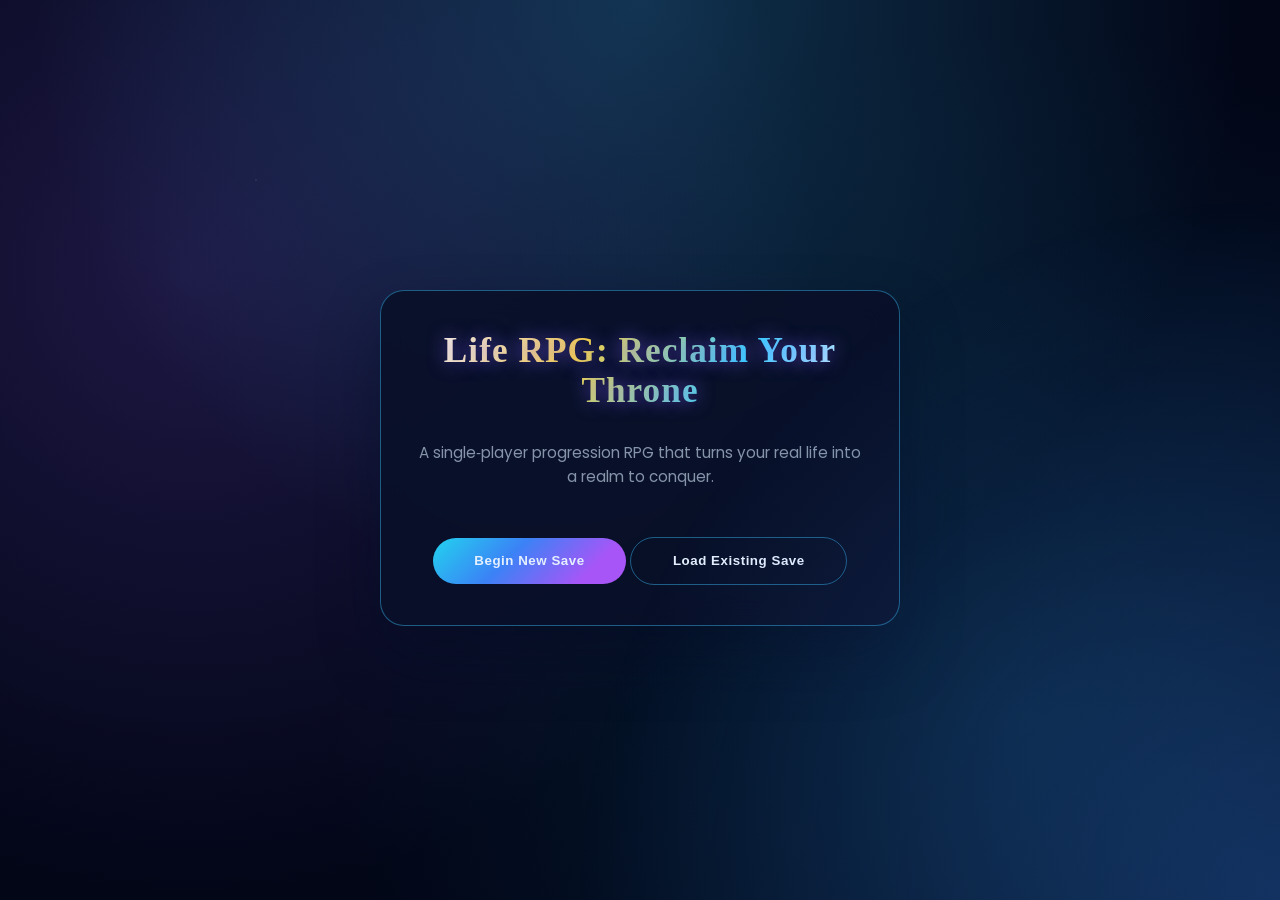
==== commit 62f711c5: "UIUX" ====
--- a/index.html
+++ b/index.html
@@ -3,7 +3,7 @@
 <head>
   <meta charset="UTF-8">
   <meta name="viewport" content="width=device-width, initial-scale=1.0">
-  <title>Hero App Skeleton</title>
+  <title>Life RPG — Realm of the Fallen King</title>
   <link rel="preconnect" href="https://fonts.googleapis.com">
   <link rel="preconnect" href="https://fonts.gstatic.com" crossorigin>
   <link href="https://fonts.googleapis.com/css2?family=Cinzel:wght@700&family=Poppins:wght@400;500;600&display=swap" rel="stylesheet">
@@ -31,17 +31,17 @@
 
   <section id="start-screen" class="screen">
     <div class="panel">
-      <h1>Welcome to the Hero Journey</h1>
-      <p class="panel-subtitle">Choose your path, forge your destiny, and watch your daily quests turn you into a legend.</p>
-      <button id="start-btn">Start Adventure</button>
-      <button id="login-link-btn" style="margin-top: 1rem; background: transparent; border: 1px solid var(--panel-border);">Login to Continue Journey</button>
+      <h1 class="game-title">Life RPG: Reclaim Your Throne</h1>
+      <p class="panel-subtitle">A single‑player progression RPG that turns your real life into a realm to conquer.</p>
+      <button id="start-btn">Begin New Save</button>
+      <button id="login-link-btn" style="margin-top: 1rem; background: transparent; border: 1px solid var(--panel-border);">Load Existing Save</button>
     </div>
   </section>
 
   <section id="auth-screen" class="screen">
     <div class="panel">
-      <h2>Create Account or Login</h2>
-      <p class="panel-subtitle">Sign in to save your progress and continue your journey.</p>
+      <h2>Summon Your Account</h2>
+      <p class="panel-subtitle">Bind your progress to an email so your kingdom, quests, and levels persist across realms.</p>
       
       <div id="auth-tabs" style="display: flex; gap: 1rem; margin-bottom: 1.5rem; justify-content: center;">
         <button id="tab-signup" class="auth-tab active" data-tab="signup">Sign Up</button>
@@ -238,6 +238,44 @@
         
         <button id="story-scene-4-btn" class="story-continue-btn">Begin the Scribe's Trial</button>
       </div>
+    </div>
+  </section>
+
+  <!-- Pillar Map Screen -->
+  <section id="map-screen" class="screen">
+    <div class="panel panel--wide">
+      <h2>Realm Map: The Four Great Islands</h2>
+      <p class="panel-subtitle">
+        Choose a relic to restore. Each island represents a core stat that shapes your archetype and the quests you’ll unlock.
+      </p>
+      <div class="map-container" style="position: relative; height: 260px; margin-top: 1.5rem;">
+        <!-- Simple placeholder “map” with four clickable dots -->
+        <button class="pillar-dot" data-pillar="v"
+                style="position: absolute; left: 15%; top: 20%; width: 18px; height: 18px; border-radius: 999px; border: 2px solid var(--accent); background: rgba(70,108,255,0.2); cursor: pointer;"
+                title="Vitality Island">
+        </button>
+        <button class="pillar-dot" data-pillar="r"
+                style="position: absolute; right: 18%; top: 30%; width: 18px; height: 18px; border-radius: 999px; border: 2px solid var(--accent); background: rgba(70,108,255,0.2); cursor: pointer;"
+                title="Resilience Island">
+        </button>
+        <button class="pillar-dot" data-pillar="c"
+                style="position: absolute; left: 25%; bottom: 18%; width: 18px; height: 18px; border-radius: 999px; border: 2px solid var(--accent); background: rgba(70,108,255,0.2); cursor: pointer;"
+                title="Connection Island">
+        </button>
+        <button class="pillar-dot" data-pillar="m"
+                style="position: absolute; right: 20%; bottom: 12%; width: 18px; height: 18px; border-radius: 999px; border: 2px solid var(--accent); background: rgba(70,108,255,0.2); cursor: pointer;"
+                title="Mastery Island">
+        </button>
+      </div>
+      <p id="map-hint" style="margin-top: 1rem; font-size: 0.9rem; color: var(--text-muted);">
+        Select an island to begin. Each relic can be restored only once.
+      </p>
+      <ul style="margin-top: 1rem; font-size: 0.9rem; color: var(--text-muted); list-style: none; padding: 0;">
+        <li><span class="story-highlight">Vitality</span> — Energy, sleep, movement, and biological restoration.</li>
+        <li><span class="story-highlight">Resilience</span> — Focus, emotional regulation, and self-discipline.</li>
+        <li><span class="story-highlight">Connection</span> — Belonging, support, and relationship investment.</li>
+        <li><span class="story-highlight">Mastery</span> — Skills, finances, and meaningful progress in your craft.</li>
+      </ul>
     </div>
   </section>
 
@@ -268,52 +306,69 @@
   </section>
 
   <section id="question-screen" class="screen">
-    <div class="panel panel--wide">
-      <h2>Answer these questions</h2>
-      <p class="panel-subtitle">Trust your instincts. Slide to choose how strongly each statement resonates.</p>
+    <div class="panel panel--wide questions-panel">
+      <h2 id="pillar-question-title">The Scribe's Trial</h2>
+      <p id="pillar-question-subtitle" class="panel-subtitle">
+        In the candlelit back room of the tavern, your guide unfurls a worn ledger. Slide each rune to show how much the words ring true.
+      </p>
       <div id="questions-container" class="questions-grid"></div>
       <button id="submit-answers-btn">Submit</button>
     </div>
   </section>
 
   <section id="result-screen" class="screen">
-    <div class="panel">
+    <div class="panel result-panel">
       <h2 id="hero-type"></h2>
       <p id="result-message"></p>
-      <button id="accept-hero-btn">Accept Destiny</button>
-    </div>
-  </section>
-
-  <section id="dashboard-screen" class="screen">
-    <div class="panel panel--wide">
-      <h2>Welcome to the new world, <span id="player-display-name"></span>!</h2>
-      <p class="panel-subtitle">Track your growth and plan the next epic quest.</p>
+      <button id="accept-hero-btn">Enter the Throne Room</button>
+    </div>
+  </section>
+
+  <section id="dashboard-screen" class="screen dashboard-screen">
+    <div class="dashboard-container">
+      <div class="dashboard-header">
+        <h2>Throne Room of <span id="player-display-name"></span></h2>
+        <p class="panel-subtitle">Track your stats, clear your quest log, and slowly lift the Shadow Blight from your realm.</p>
+      </div>
       <div class="dashboard">
         <div class="character-dashboard card">
-          <h3>Character Dashboard</h3>
+          <h3>Heroic Stats</h3>
           <p class="stat-line">Base Level: <span id="char-level">1</span></p>
           <div class="exp-bar-container">
             <div class="exp-bar"><div id="exp-progress"></div></div>
             <p class="exp-text"><span id="current-exp">0</span> / <span id="next-level-exp">1000</span> XP</p>
           </div>
           <ul class="attribute-list">
-            <li>Vitality (V): <span id="attr-v">10</span></li>
-            <li>Resilience (R): <span id="attr-r">10</span></li>
-            <li>Connection (C): <span id="attr-c">10</span></li>
-            <li>Mastery (M): <span id="attr-m">10</span></li>
+            <li>
+              <span class="attr-label">Vitality (V)</span>
+              <span id="attr-v" class="attr-value">10</span>
+            </li>
+            <li>
+              <span class="attr-label">Resilience (R)</span>
+              <span id="attr-r" class="attr-value">10</span>
+            </li>
+            <li>
+              <span class="attr-label">Connection (C)</span>
+              <span id="attr-c" class="attr-value">10</span>
+            </li>
+            <li>
+              <span class="attr-label">Mastery (M)</span>
+              <span id="attr-m" class="attr-value">10</span>
+            </li>
           </ul>
         </div>
 
         <div class="task-dashboard card">
-          <h3>Task Dashboard</h3>
-          <p class="placeholder">Quest tracking is coming soon...</p>
+          <h3>Quest Board</h3>
+          <p class="placeholder">Quests attuned to your four pillars will appear here.</p>
+          <div id="tasks-root"></div>
         </div>
       </div>
     </div>
   </section>
 
   <script src="config.js"></script>
-  <script src="script.js"></script>
+  <script type="module" src="script.js"></script>
   <script>
     document.addEventListener('DOMContentLoaded', () => {
       const welcomeScreen = document.getElementById('welcome-screen');
--- a/style.css
+++ b/style.css
@@ -1,13 +1,13 @@
 :root {
-  --bg: #050b1a;
-  --bg-accent: #0b1f3a;
-  --panel: rgba(15, 24, 49, 0.72);
-  --panel-border: rgba(118, 138, 255, 0.28);
-  --text: #f4f6ff;
-  --text-muted: rgba(228, 234, 255, 0.7);
-  --accent: #7c5cff;
-  --accent-strong: #36d6ff;
-  --danger: #ff5c7c;
+  --bg: #020617;
+  --bg-accent: #020720;
+  --panel: rgba(9, 16, 40, 0.9);
+  --panel-border: rgba(56, 189, 248, 0.45);
+  --text: #e5f0ff;
+  --text-muted: rgba(148, 163, 184, 0.9);
+  --accent: #22d3ee;
+  --accent-strong: #a855f7;
+  --danger: #fb7185;
 }
 
 * {
@@ -18,9 +18,11 @@
   margin: 0;
   min-height: 100vh;
   font-family: 'Poppins', Arial, sans-serif;
-  background: radial-gradient(circle at top, rgba(70, 84, 255, 0.18), transparent 55%),
-              radial-gradient(circle at 20% 20%, rgba(54, 214, 255, 0.18), transparent 45%),
-              var(--bg);
+  background:
+    radial-gradient(circle at top, rgba(56, 189, 248, 0.24), transparent 55%),
+    radial-gradient(circle at 15% 30%, rgba(139, 92, 246, 0.2), transparent 50%),
+    radial-gradient(circle at 80% 80%, rgba(8, 47, 73, 0.6), transparent 55%),
+    var(--bg);
   color: var(--text);
   overflow-x: hidden;
   position: relative;
@@ -36,21 +38,30 @@
 
 body::before {
   background-image:
-    radial-gradient(2px 2px at 20% 20%, rgba(255, 255, 255, 0.22), transparent 60%),
-    radial-gradient(1px 1px at 80% 30%, rgba(255, 255, 255, 0.18), transparent 60%),
-    radial-gradient(1.5px 1.5px at 40% 70%, rgba(255, 255, 255, 0.2), transparent 60%);
+    radial-gradient(2px 2px at 20% 20%, rgba(148, 163, 184, 0.5), transparent 60%),
+    radial-gradient(1px 1px at 80% 30%, rgba(94, 234, 212, 0.45), transparent 60%),
+    radial-gradient(1.5px 1.5px at 40% 70%, rgba(59, 130, 246, 0.4), transparent 60%);
+  opacity: 0.6;
+}
+
+body::after {
+  background: radial-gradient(circle at bottom right, rgba(59, 130, 246, 0.4), transparent 45%);
   opacity: 0.7;
-}
-
-body::after {
-  background: radial-gradient(circle at bottom right, rgba(124, 92, 255, 0.12), transparent 40%);
-  opacity: 0.5;
 }
 
 h1, h2, h3 {
   font-family: 'Cinzel', 'Times New Roman', serif;
   letter-spacing: 0.03em;
   margin-top: 0;
+}
+
+.game-title {
+  font-size: 2.2rem;
+  text-shadow: 0 0 18px rgba(124, 92, 255, 0.65);
+  background: linear-gradient(120deg, #f9f6ff 0%, #ffd93d 35%, #36d6ff 70%, #f9f6ff 100%);
+  -webkit-background-clip: text;
+  background-clip: text;
+  color: transparent;
 }
 
 p {
@@ -69,6 +80,32 @@
 
 .screen.active {
   display: flex;
+}
+
+.dashboard-screen {
+  align-items: flex-start;
+  justify-content: flex-start;
+  padding: 2rem;
+  text-align: left;
+}
+
+.dashboard-container {
+  width: 100%;
+  max-width: 1400px;
+  margin: 0 auto;
+}
+
+.dashboard-header {
+  margin-bottom: 2rem;
+  text-align: center;
+}
+
+.dashboard-header h2 {
+  margin-bottom: 0.5rem;
+}
+
+.dashboard-header .panel-subtitle {
+  margin-bottom: 0;
 }
 
 #welcome-screen {
@@ -128,6 +165,24 @@
   line-height: 1.6;
 }
 
+.result-panel {
+  max-width: 640px;
+}
+
+#hero-type {
+  font-size: 2rem;
+  margin-bottom: 1rem;
+  background: linear-gradient(120deg, #ffd93d 0%, #ff6b7c 30%, #36d6ff 70%, #ffd93d 100%);
+  -webkit-background-clip: text;
+  background-clip: text;
+  color: transparent;
+  text-shadow: 0 0 22px rgba(255, 217, 61, 0.4);
+}
+
+#result-message {
+  text-align: center;
+}
+
 .form-grid {
   display: flex;
   flex-direction: column;
@@ -153,8 +208,8 @@
 
 input,
 select {
-  background: rgba(6, 12, 28, 0.85);
-  border: 1px solid rgba(118, 138, 255, 0.32);
+  background: rgba(15, 23, 42, 0.95);
+  border: 1px solid rgba(56, 189, 248, 0.55);
   border-radius: 16px;
   padding: 0.85rem 1rem;
   color: var(--text);
@@ -164,14 +219,14 @@
 
 input:hover,
 select:hover {
-  border-color: rgba(124, 92, 255, 0.55);
+  border-color: rgba(56, 189, 248, 0.9);
 }
 
 input:focus,
 select:focus {
   outline: none;
-  border-color: rgba(54, 214, 255, 0.9);
-  box-shadow: 0 0 0 4px rgba(54, 214, 255, 0.15);
+  border-color: rgba(56, 189, 248, 1);
+  box-shadow: 0 0 0 4px rgba(56, 189, 248, 0.3);
   transform: translateY(-1px);
 }
 
@@ -183,11 +238,37 @@
 }
 
 .questions-grid label {
-  background: rgba(7, 15, 35, 0.72);
-  padding: 1.2rem 1.4rem;
-  border-radius: 16px;
-  border: 1px solid rgba(118, 138, 255, 0.22);
+  background: radial-gradient(circle at top left, rgba(56, 189, 248, 0.12), transparent 60%),
+              linear-gradient(135deg, rgba(15, 23, 42, 0.95), rgba(17, 24, 39, 0.98));
+  padding: 1.3rem 1.6rem;
+  border-radius: 18px;
+  border: 1px solid rgba(56, 189, 248, 0.55);
+  box-shadow:
+    0 20px 40px rgba(15, 23, 42, 0.9),
+    0 0 0 1px rgba(15, 23, 42, 1);
   font-weight: 500;
+  position: relative;
+  overflow: hidden;
+}
+
+.questions-panel {
+  background:
+    radial-gradient(circle at top, rgba(56, 189, 248, 0.2), transparent 60%),
+    linear-gradient(135deg, rgba(15, 23, 42, 0.96), rgba(15, 23, 42, 0.98));
+  border-color: rgba(56, 189, 248, 0.5);
+  box-shadow: 0 30px 80px rgba(15, 23, 42, 0.95);
+}
+
+.questions-panel h2 {
+  text-shadow: 0 0 18px rgba(255, 231, 181, 0.5);
+}
+
+.questions-grid label span {
+  color: #ffeeb8;
+}
+
+.questions-grid label p {
+  color: rgba(255, 245, 220, 0.88);
 }
 
 input[type="range"] {
@@ -196,7 +277,7 @@
   width: 100%;
   height: 6px;
   border-radius: 999px;
-  background: linear-gradient(90deg, rgba(124, 92, 255, 0.4), rgba(54, 214, 255, 0.4));
+  background: linear-gradient(90deg, rgba(56, 189, 248, 0.5), rgba(168, 85, 247, 0.75));
   outline: none;
   margin-top: 0.75rem;
 }
@@ -207,10 +288,10 @@
   width: 22px;
   height: 22px;
   border-radius: 50%;
-  background: linear-gradient(135deg, var(--accent) 0%, var(--accent-strong) 100%);
-  border: 2px solid rgba(255, 255, 255, 0.8);
+  background: linear-gradient(135deg, #22d3ee 0%, #a855f7 50%, #f97316 100%);
+  border: 2px solid rgba(226, 232, 240, 0.95);
   cursor: pointer;
-  box-shadow: 0 10px 20px rgba(54, 214, 255, 0.25);
+  box-shadow: 0 10px 20px rgba(56, 189, 248, 0.45);
 }
 
 input[type="range"]::-moz-range-thumb {
@@ -218,22 +299,22 @@
   height: 22px;
   border: none;
   border-radius: 50%;
-  background: linear-gradient(135deg, var(--accent) 0%, var(--accent-strong) 100%);
+  background: linear-gradient(135deg, #22d3ee 0%, #a855f7 50%, #f97316 100%);
   cursor: pointer;
-  box-shadow: 0 10px 20px rgba(54, 214, 255, 0.25);
+  box-shadow: 0 10px 20px rgba(56, 189, 248, 0.45);
 }
 
 input[type="range"]::-moz-range-track {
   height: 6px;
   border-radius: 999px;
-  background: rgba(124, 92, 255, 0.4);
+  background: rgba(56, 189, 248, 0.5);
 }
 
 button {
   border: none;
   border-radius: 999px;
   padding: 0.95rem 2.6rem;
-  background: linear-gradient(135deg, var(--accent) 0%, var(--accent-strong) 100%);
+  background: linear-gradient(135deg, #22d3ee 0%, #3b82f6 40%, #a855f7 80%);
   color: var(--text);
   font-weight: 600;
   letter-spacing: 0.04em;
@@ -243,19 +324,19 @@
 
 button:hover {
   transform: translateY(-2px);
-  box-shadow: 0 16px 32px rgba(70, 108, 255, 0.35);
+  box-shadow: 0 16px 32px rgba(15, 23, 42, 0.85);
   filter: brightness(1.05);
 }
 
 button:active {
   transform: translateY(0);
-  box-shadow: 0 8px 16px rgba(70, 108, 255, 0.25);
+  box-shadow: 0 8px 16px rgba(15, 23, 42, 0.75);
   filter: brightness(0.98);
 }
 
 button:focus-visible {
   outline: none;
-  box-shadow: 0 0 0 4px rgba(124, 92, 255, 0.4);
+  box-shadow: 0 0 0 4px rgba(56, 189, 248, 0.5);
 }
 
 .auth-tab {
@@ -292,18 +373,87 @@
 
 .dashboard {
   display: grid;
-  grid-template-columns: repeat(auto-fit, minmax(260px, 1fr));
-  gap: 1.8rem;
-  margin-top: 2.5rem;
+  grid-template-columns: 340px 1fr;
+  gap: 2rem;
   text-align: left;
+  align-items: start;
+}
+
+@media (max-width: 1024px) {
+  .dashboard {
+    grid-template-columns: 1fr;
+    gap: 1.5rem;
+  }
 }
 
 .card {
-  background: rgba(7, 12, 28, 0.65);
-  border: 1px solid rgba(118, 138, 255, 0.22);
+  background: rgba(15, 23, 42, 0.88);
+  border: 1px solid rgba(56, 189, 248, 0.35);
   border-radius: 20px;
   padding: 1.8rem;
-  box-shadow: inset 0 1px 0 rgba(255, 255, 255, 0.04);
+  box-shadow:
+    0 24px 50px rgba(15, 23, 42, 0.9),
+    inset 0 1px 0 rgba(148, 163, 184, 0.08);
+}
+
+.character-dashboard {
+  position: sticky;
+  top: 2rem;
+  height: fit-content;
+  max-height: calc(100vh - 4rem);
+  overflow-y: auto;
+  background: radial-gradient(circle at top, rgba(56, 189, 248, 0.18), transparent 65%);
+}
+
+.task-dashboard {
+  min-height: 0;
+  width: 100%;
+}
+
+.task-dashboard.card {
+  background:
+    radial-gradient(circle at top, rgba(56, 189, 248, 0.16), transparent 55%),
+    linear-gradient(135deg, rgba(15, 23, 42, 0.98), rgba(15, 23, 42, 0.96));
+  border-color: rgba(59, 130, 246, 0.7);
+  box-shadow:
+    0 28px 60px rgba(15, 23, 42, 0.95),
+    0 0 0 1px rgba(15, 23, 42, 1);
+  position: relative;
+  overflow: hidden;
+}
+
+.task-dashboard.card::before {
+  content: '';
+  position: absolute;
+  inset: 0;
+  background-image:
+    linear-gradient(90deg, rgba(56, 189, 248, 0.12) 1px, transparent 1px),
+    linear-gradient(180deg, rgba(148, 163, 184, 0.08) 1px, transparent 1px);
+  background-size: 42px 42px;
+  opacity: 0.22;
+  pointer-events: none;
+}
+
+.task-dashboard h3 {
+  position: relative;
+  display: inline-block;
+  padding: 0.35rem 1.2rem;
+  margin-bottom: 0.75rem;
+  background: radial-gradient(circle at 10% 0%, rgba(56, 189, 248, 0.32), transparent 70%);
+  border-radius: 999px;
+  border: 1px solid rgba(56, 189, 248, 0.7);
+  box-shadow: 0 0 22px rgba(56, 189, 248, 0.45);
+}
+
+@media (max-width: 1024px) {
+  .character-dashboard {
+    position: static;
+    max-height: none;
+  }
+  
+  .dashboard-screen {
+    padding: 1.5rem;
+  }
 }
 
 .stat-line {
@@ -317,11 +467,11 @@
 }
 
 .exp-bar {
-  background: rgba(19, 29, 58, 0.8);
+  background: rgba(15, 23, 42, 0.95);
   height: 18px;
   width: 100%;
   border-radius: 999px;
-  border: 1px solid rgba(124, 92, 255, 0.3);
+  border: 1px solid rgba(56, 189, 248, 0.55);
   overflow: hidden;
   position: relative;
   margin-bottom: 0.5rem;
@@ -335,7 +485,7 @@
 }
 
 #exp-progress {
-  background: linear-gradient(90deg, var(--accent) 0%, var(--accent-strong) 100%);
+  background: linear-gradient(90deg, #22d3ee 0%, #38bdf8 35%, #a855f7 80%);
   height: 100%;
   width: 30%;
   border-radius: 999px;
@@ -346,20 +496,39 @@
   list-style: none;
   padding: 0;
   margin: 1.5rem 0 0;
-  display: grid;
-  grid-template-columns: repeat(2, minmax(0, 1fr));
-  gap: 1rem;
+  display: flex;
+  flex-direction: column;
+  gap: 0.65rem;
 }
 
 .attribute-list li {
-  background: rgba(11, 20, 42, 0.85);
+  background: radial-gradient(circle at top left, rgba(56, 189, 248, 0.18), rgba(15, 23, 42, 0.98));
   border-radius: 12px;
-  padding: 0.75rem 1rem;
+  padding: 0.5rem 0.8rem;
   font-weight: 600;
-  letter-spacing: 0.08em;
+  font-size: 0.8rem;
+  letter-spacing: 0.06em;
   text-transform: uppercase;
   display: flex;
   justify-content: space-between;
+  align-items: center;
+  color: #e5e7eb;
+  border: 1px solid rgba(56, 189, 248, 0.35);
+  box-shadow: 0 8px 18px rgba(15, 23, 42, 0.9);
+}
+
+.attr-label {
+  opacity: 0.9;
+}
+
+.attr-value {
+  font-size: 0.95rem;
+  padding: 0.1rem 0.6rem;
+  border-radius: 999px;
+  background: radial-gradient(circle at top, rgba(56, 189, 248, 0.4), rgba(15, 23, 42, 0.95));
+  border: 1px solid rgba(56, 189, 248, 0.7);
+  min-width: 2.4rem;
+  text-align: center;
 }
 
 .placeholder {
@@ -398,6 +567,48 @@
   max-width: 800px;
   margin: 0 auto;
   padding: 1rem 0;
+}
+
+.map-container {
+  position: relative;
+  background: radial-gradient(circle at 20% 20%, rgba(54, 214, 255, 0.18), transparent 55%),
+              radial-gradient(circle at 80% 80%, rgba(255, 217, 61, 0.12), transparent 55%),
+              rgba(5, 9, 24, 0.9);
+  border-radius: 20px;
+  border: 1px solid rgba(118, 138, 255, 0.35);
+  box-shadow: inset 0 0 40px rgba(0, 0, 0, 0.7);
+}
+
+.pillar-dot {
+  width: 26px;
+  height: 26px;
+  border-radius: 999px;
+  border: 2px solid rgba(124, 92, 255, 0.9);
+  background: radial-gradient(circle at 30% 30%, #ffffff, #7c5cff);
+  box-shadow:
+    0 0 12px rgba(124, 92, 255, 0.8),
+    0 0 30px rgba(54, 214, 255, 0.35);
+  cursor: pointer;
+  position: absolute;
+  transform: translate(-50%, -50%);
+  transition: transform 0.2s ease, box-shadow 0.2s ease, border-color 0.2s ease;
+}
+
+.pillar-dot:hover {
+  transform: translate(-50%, -50%) scale(1.08);
+  box-shadow:
+    0 0 20px rgba(124, 92, 255, 1),
+    0 0 45px rgba(54, 214, 255, 0.55);
+  border-color: rgba(54, 214, 255, 0.95);
+}
+
+.pillar-dot::after {
+  content: '';
+  position: absolute;
+  inset: 4px;
+  border-radius: inherit;
+  border: 1px solid rgba(255, 255, 255, 0.4);
+  opacity: 0.9;
 }
 
 .story-title {
@@ -607,3 +818,470 @@
     padding: 0.75rem 1rem;
   }
 }
+
+/* Toast Notifications */
+.toast {
+  position: fixed;
+  bottom: 2rem;
+  right: 2rem;
+  background: var(--panel);
+  border: 1px solid var(--panel-border);
+  border-radius: 12px;
+  padding: 1rem 1.5rem;
+  color: var(--text);
+  font-size: 0.95rem;
+  box-shadow: 0 8px 24px rgba(0, 0, 0, 0.4);
+  z-index: 10000;
+  opacity: 0;
+  transform: translateY(20px);
+  transition: opacity 0.3s ease, transform 0.3s ease;
+  max-width: 320px;
+  backdrop-filter: blur(14px);
+}
+
+.toast.show {
+  opacity: 1;
+  transform: translateY(0);
+}
+
+.toast-success {
+  border-left: 4px solid var(--accent-strong);
+}
+
+.toast-error {
+  border-left: 4px solid var(--danger);
+}
+
+.toast-info {
+  border-left: 4px solid var(--accent);
+}
+
+/* Loading Spinner */
+.spinner {
+  display: inline-block;
+  width: 20px;
+  height: 20px;
+  border: 3px solid rgba(118, 138, 255, 0.3);
+  border-radius: 50%;
+  border-top-color: var(--accent-strong);
+  animation: spin 0.8s linear infinite;
+  margin-right: 0.5rem;
+}
+
+@keyframes spin {
+  to { transform: rotate(360deg); }
+}
+
+/* Skeleton Loader */
+.skeleton-loader {
+  display: flex;
+  flex-direction: column;
+  gap: 0.75rem;
+  padding: 1rem;
+}
+
+.skeleton-line {
+  height: 1rem;
+  background: linear-gradient(90deg, 
+    rgba(118, 138, 255, 0.1) 0%, 
+    rgba(118, 138, 255, 0.2) 50%, 
+    rgba(118, 138, 255, 0.1) 100%);
+  border-radius: 4px;
+  animation: shimmer 1.5s infinite;
+}
+
+@keyframes shimmer {
+  0% { background-position: -200% 0; }
+  100% { background-position: 200% 0; }
+}
+
+/* Better Button States */
+button:disabled {
+  opacity: 0.5;
+  cursor: not-allowed;
+  transform: none !important;
+}
+
+button.loading {
+  position: relative;
+  color: transparent;
+}
+
+button.loading::after {
+  content: '';
+  position: absolute;
+  top: 50%;
+  left: 50%;
+  transform: translate(-50%, -50%);
+  width: 20px;
+  height: 20px;
+  border: 3px solid rgba(255, 255, 255, 0.3);
+  border-radius: 50%;
+  border-top-color: white;
+  animation: spin 0.8s linear infinite;
+}
+
+/* Improved Touch Targets (Mobile) */
+@media (max-width: 720px) {
+  button {
+    min-height: 44px;
+    padding: 0.85rem 2rem;
+  }
+  
+  .pillar-dot {
+    min-width: 44px;
+    min-height: 44px;
+  }
+}
+
+/* Progress Indicators */
+.progress-bar {
+  width: 100%;
+  height: 8px;
+  background: rgba(19, 29, 58, 0.8);
+  border-radius: 999px;
+  overflow: hidden;
+  margin-top: 0.5rem;
+}
+
+.progress-fill {
+  height: 100%;
+  background: linear-gradient(90deg, var(--accent) 0%, var(--accent-strong) 100%);
+  border-radius: 999px;
+  transition: width 0.3s ease;
+}
+
+/* Better Empty States */
+.empty-state {
+  text-align: center;
+  padding: 3rem 2rem;
+  color: var(--text-muted);
+}
+
+.empty-state-icon {
+  font-size: 3rem;
+  margin-bottom: 1rem;
+  opacity: 0.5;
+}
+
+.empty-state-title {
+  font-size: 1.25rem;
+  font-weight: 600;
+  color: var(--text);
+  margin-bottom: 0.5rem;
+}
+
+.empty-state-description {
+  font-size: 0.95rem;
+  line-height: 1.6;
+  max-width: 400px;
+  margin: 0 auto;
+}
+
+/* Quest Card Design – Futuristic Holographic Style */
+.quest-card {
+  background:
+    radial-gradient(circle at top left, rgba(56, 189, 248, 0.22), transparent 60%),
+    linear-gradient(140deg, #020617 0%, #020b4a 45%, #06011a 100%);
+  border-radius: 18px;
+  padding: 1.5rem 1.6rem;
+  position: relative;
+  overflow: hidden;
+  transition: all 0.3s cubic-bezier(0.4, 0, 0.2, 1);
+  box-shadow:
+    0 14px 30px rgba(15, 23, 42, 0.95),
+    0 0 0 1px rgba(15, 23, 42, 1);
+  display: flex;
+  flex-direction: column;
+  height: 100%;
+  min-height: 280px;
+  border: 1px solid rgba(56, 189, 248, 0.45);
+}
+
+.quest-card::before {
+  content: '';
+  position: absolute;
+  inset: 8px;
+  border-radius: 14px;
+  border: 1px solid rgba(148, 163, 184, 0.35);
+  mix-blend-mode: screen;
+  pointer-events: none;
+}
+
+.quest-card::after {
+  content: '';
+  position: absolute;
+  left: 0;
+  right: 0;
+  top: 0;
+  height: 18px;
+  background: linear-gradient(180deg, rgba(0, 0, 0, 0.16), transparent);
+  pointer-events: none;
+}
+
+.quest-card:hover {
+  transform: translateY(-4px);
+  box-shadow:
+    0 22px 50px rgba(15, 23, 42, 1),
+    0 0 0 1px rgba(56, 189, 248, 0.9);
+}
+
+.quest-card.recommended {
+  border-color: rgba(56, 189, 248, 0.9);
+  box-shadow:
+    0 24px 60px rgba(56, 189, 248, 0.5),
+    0 0 0 1px rgba(56, 189, 248, 0.9);
+}
+
+.quest-badge {
+  display: inline-block;
+  font-size: 0.75rem;
+  font-weight: 600;
+  color: #0f172a;
+  text-transform: uppercase;
+  letter-spacing: 0.1em;
+  margin-bottom: 1rem;
+  padding: 0.25rem 0.75rem;
+  background: linear-gradient(135deg, #22d3ee, #a855f7);
+  border-radius: 6px;
+  border: 1px solid rgba(15, 23, 42, 0.8);
+}
+
+.quest-header {
+  display: flex;
+  justify-content: space-between;
+  align-items: flex-start;
+  gap: 1rem;
+  margin-bottom: 0.75rem;
+}
+
+.quest-title {
+  font-family: 'Cinzel', serif;
+  font-size: 1.25rem;
+  font-weight: 700;
+  color: #e5f0ff;
+  margin: 0;
+  line-height: 1.3;
+  flex: 1;
+  letter-spacing: 0.02em;
+}
+
+.quest-xp {
+  display: flex;
+  align-items: center;
+  gap: 0.25rem;
+  background: linear-gradient(135deg, rgba(34, 211, 238, 0.3) 0%, rgba(168, 85, 247, 0.45) 100%);
+  padding: 0.5rem 0.75rem;
+  border-radius: 8px;
+  border: 1px solid rgba(161, 98, 7, 0.65);
+  white-space: nowrap;
+}
+
+.xp-icon {
+  font-size: 1rem;
+}
+
+.xp-value {
+  font-size: 1.25rem;
+  font-weight: 700;
+  color: #e5f0ff;
+  font-family: 'Cinzel', serif;
+}
+
+.xp-label {
+  font-size: 0.7rem;
+  color: rgba(148, 163, 184, 0.9);
+  text-transform: uppercase;
+  letter-spacing: 0.05em;
+}
+
+.quest-description {
+  font-size: 0.9rem;
+  line-height: 1.6;
+  color: rgba(203, 213, 225, 0.9);
+  margin: 0 0 1rem 0;
+  padding-bottom: 1rem;
+  border-bottom: 1px solid rgba(120, 63, 18, 0.25);
+}
+
+.quest-meta {
+  display: flex;
+  flex-direction: column;
+  gap: 0.75rem;
+  margin-bottom: 1rem;
+  color: rgba(148, 163, 184, 0.95);
+}
+
+.quest-pillars {
+  display: flex;
+  align-items: center;
+  gap: 0.75rem;
+  flex-wrap: wrap;
+}
+
+.meta-label {
+  font-size: 0.75rem;
+  color: rgba(148, 163, 184, 0.9);
+  text-transform: uppercase;
+  letter-spacing: 0.05em;
+  font-weight: 500;
+}
+
+.pillar-badges {
+  display: flex;
+  gap: 0.5rem;
+  flex-wrap: wrap;
+}
+
+.pillar-badge {
+  display: inline-flex;
+  align-items: center;
+  gap: 0.25rem;
+  padding: 0.35rem 0.65rem;
+  border-radius: 6px;
+  font-size: 0.8rem;
+  font-weight: 600;
+  backdrop-filter: blur(8px);
+  transition: transform 0.2s ease, box-shadow 0.2s ease;
+}
+
+.pillar-badge:hover {
+  transform: scale(1.05);
+  box-shadow: 0 4px 12px rgba(0, 0, 0, 0.2);
+}
+
+.quest-level {
+  display: flex;
+  align-items: center;
+  gap: 0.5rem;
+  font-size: 0.8rem;
+  color: rgba(148, 163, 184, 0.9);
+}
+
+.level-icon {
+  font-size: 1rem;
+}
+
+.quest-action-btn {
+  width: 100%;
+  padding: 0.875rem 1.5rem;
+  background: linear-gradient(135deg, var(--accent) 0%, var(--accent-strong) 100%);
+  border: none;
+  border-radius: 10px;
+  color: var(--text);
+  font-weight: 600;
+  font-size: 0.95rem;
+  cursor: pointer;
+  display: flex;
+  align-items: center;
+  justify-content: center;
+  gap: 0.5rem;
+  transition: all 0.3s cubic-bezier(0.4, 0, 0.2, 1);
+  box-shadow: 0 4px 12px rgba(124, 92, 255, 0.3);
+  position: relative;
+  overflow: hidden;
+  margin-top: auto;
+}
+
+.quest-action-btn::before {
+  content: '';
+  position: absolute;
+  top: 0;
+  left: -100%;
+  width: 100%;
+  height: 100%;
+  background: linear-gradient(90deg, transparent, rgba(255, 255, 255, 0.2), transparent);
+  transition: left 0.5s ease;
+}
+
+.quest-action-btn:hover::before {
+  left: 100%;
+}
+
+.quest-action-btn:hover {
+  transform: translateY(-2px);
+  box-shadow: 0 8px 20px rgba(124, 92, 255, 0.4);
+}
+
+.quest-action-btn:active {
+  transform: translateY(0);
+}
+
+.quest-action-btn:disabled {
+  opacity: 0.6;
+  cursor: not-allowed;
+  transform: none;
+}
+
+.btn-arrow {
+  font-size: 1.1rem;
+  transition: transform 0.3s ease;
+}
+
+.quest-action-btn:hover .btn-arrow {
+  transform: translateX(4px);
+}
+
+/* Quest Cards Grid Layout */
+.quest-cards-grid {
+  display: grid;
+  grid-template-columns: repeat(auto-fill, minmax(340px, 1fr));
+  gap: 1.5rem;
+  margin-bottom: 1rem;
+  max-height: calc(100vh - 18rem);
+  overflow-y: auto;
+  padding-right: 0.75rem;
+  padding-bottom: 0.5rem;
+}
+
+.quest-cards-grid::-webkit-scrollbar {
+  width: 8px;
+}
+
+.quest-cards-grid::-webkit-scrollbar-track {
+  background: rgba(118, 138, 255, 0.1);
+  border-radius: 4px;
+}
+
+.quest-cards-grid::-webkit-scrollbar-thumb {
+  background: rgba(118, 138, 255, 0.3);
+  border-radius: 4px;
+}
+
+.quest-cards-grid::-webkit-scrollbar-thumb:hover {
+  background: rgba(118, 138, 255, 0.5);
+}
+
+/* Mobile Responsive */
+@media (max-width: 720px) {
+  .quest-card {
+    padding: 1.25rem;
+  }
+  
+  .quest-header {
+    flex-direction: column;
+    align-items: flex-start;
+  }
+  
+  .quest-xp {
+    align-self: flex-start;
+  }
+  
+  .quest-title {
+    font-size: 1.1rem;
+  }
+  
+  .quest-cards-grid {
+    grid-template-columns: 1fr;
+    max-height: none;
+  }
+  
+  .dashboard {
+    grid-template-columns: 1fr;
+  }
+  
+  .character-dashboard {
+    position: static;
+    max-height: none;
+  }
+}
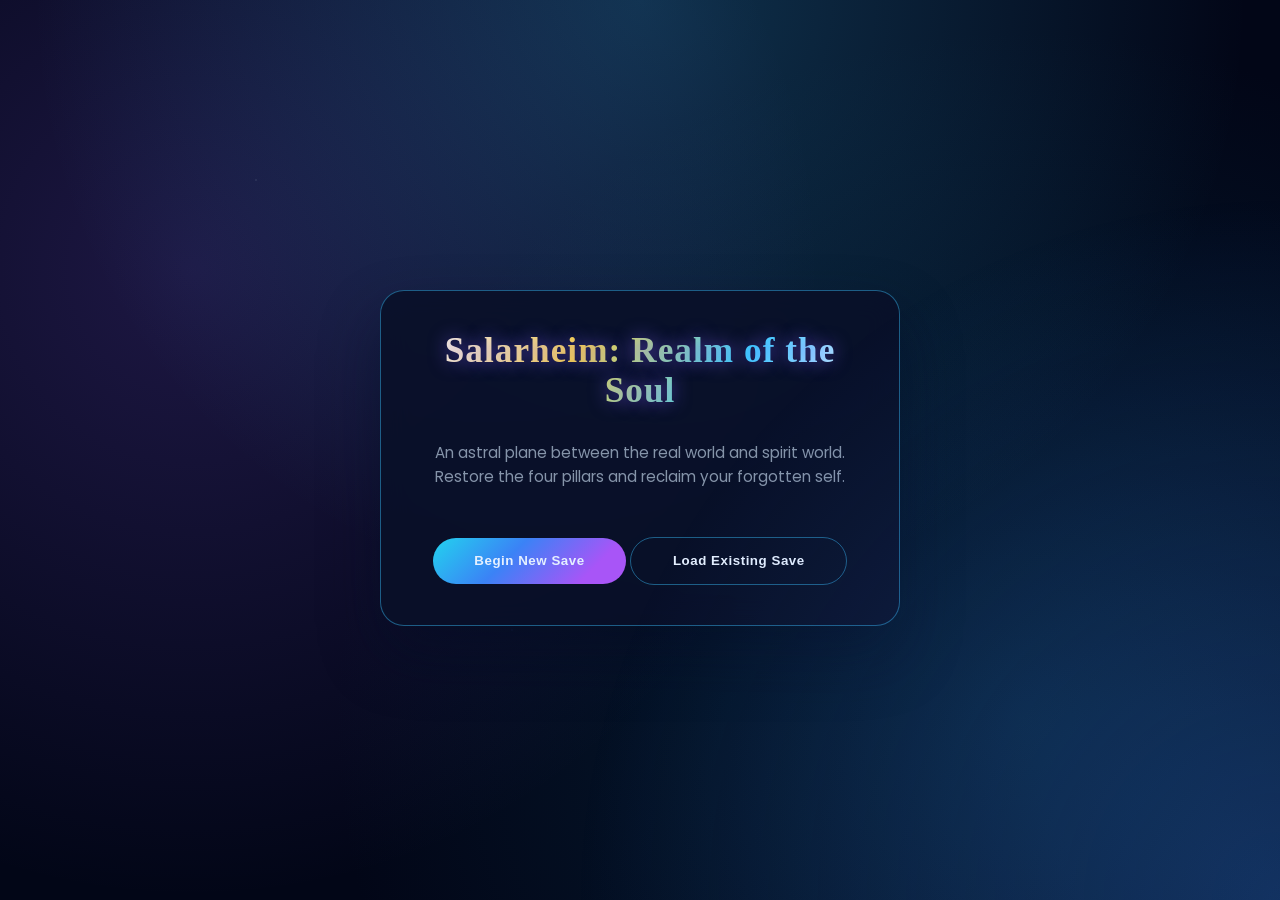
==== commit 6d9b7c7b: "change story" ====
--- a/index.html
+++ b/index.html
@@ -3,7 +3,7 @@
 <head>
   <meta charset="UTF-8">
   <meta name="viewport" content="width=device-width, initial-scale=1.0">
-  <title>Life RPG — Realm of the Fallen King</title>
+  <title>Salarheim: Realm of the Soul</title>
   <link rel="preconnect" href="https://fonts.googleapis.com">
   <link rel="preconnect" href="https://fonts.gstatic.com" crossorigin>
   <link href="https://fonts.googleapis.com/css2?family=Cinzel:wght@700&family=Poppins:wght@400;500;600&display=swap" rel="stylesheet">
@@ -12,18 +12,22 @@
 <body>
   <section id="welcome-screen" class="screen active">
     <div class="scroll-text p-4 text-center">
-      <p class="text-xl font-display text-gray-700">In a world torn by chaos and fate, heroes rise to bring balance...</p>
-      <p class="text-xl font-display text-gray-700">You are one of them. Your destiny awaits.</p>
+      <p class="text-xl font-display text-gray-700">The hum of the refrigerator was the only constant sound left in the world.</p>
+      <p class="text-xl font-display text-gray-700">Outside, the city had long since surrendered to the night. Inside, you lay flat on your back, clothes still on, boots carelessly kicked toward the wall.</p>
       
       <p class="mt-6 text-2xl font-serif italic text-red-700">
-          --- The Edict of the Fallen King ---
+          --- The Hour of the Setting Self: Sálarheim ---
       </p>
   
-      <p class="mt-4 text-lg text-gray-800">You were the Sovereign of your inner kingdom. The great pillars of your reign—<span class="font-bold text-indigo-700">Vitality, Resilience, Connection, and Mastery</span>—were corrupted by the <span class="font-bold text-red-900">Shadow Blight</span>.</p>
-      
-      <p class="mt-2 text-lg text-gray-800">Your Crown awaits, but your people (your habits) are in disarray. Your quest is not to gain new power, but to restore the four tarnished relics of your forgotten self.</p>
+      <p class="mt-4 text-lg text-gray-800">It was 1:17 AM. Another day spent running the maze. Another evening ending in total exhaustion, having serviced the endless demands of the Outer World—the boss, the bills, the endless notifications. You had nothing left for the self. The deficit was profound.</p>
+      
+      <p class="mt-2 text-lg text-gray-800">As the darkness settled, a faint, warm light momentarily broke the void. A vague memory—older than memory itself—surfaced: <em>"This child will be brilliant. You are a product of all who came before you."</em> The warmth vanished. It was a fleeting, final reminder of your birthright before the chaos took hold.</p>
   
-      <p class="mt-2 text-lg text-gray-800">Only by successfully completing the <span class="font-bold text-yellow-800">Scribe's Trial</span> can we determine your <span class="font-bold">Ascension Class</span> and reveal the true extent of the blight.</p>
+      <p class="mt-2 text-lg text-gray-800">The darkness fractured. When you opened your eyes, the bedroom was gone. The ceiling had been torn away, replaced by an impossibly high vault of twilight sky, cut by the silent passage of two moons—the pale silver disc of clarity and the fractured, crimson orb of raw energy.</p>
+      
+      <p class="mt-2 text-lg text-gray-800">This was <span class="font-bold text-indigo-700">Sálarheim</span>—the Soul Realm. An astral plane between the real world and spirit world. A geography of the mind, a forgotten soul externalized. Before you, the remains of what was once a majestic, circular Sky Gate lay scattered—an ancient archway, now missing key pieces, like a mechanism whose purpose has been lost to time.</p>
+
+      <p class="mt-2 text-lg text-gray-800">Your quest is to restore the four great pillars—<span class="font-bold text-indigo-700">Vitality, Resilience, Connection, and Mastery</span>—and reclaim what was forgotten in the chaos of the Outer World.</p>
       
   </div>
     <button id="skip-btn">Skip</button>
@@ -31,8 +35,8 @@
 
   <section id="start-screen" class="screen">
     <div class="panel">
-      <h1 class="game-title">Life RPG: Reclaim Your Throne</h1>
-      <p class="panel-subtitle">A single‑player progression RPG that turns your real life into a realm to conquer.</p>
+      <h1 class="game-title">Salarheim: Realm of the Soul</h1>
+      <p class="panel-subtitle">An astral plane between the real world and spirit world. Restore the four pillars and reclaim your forgotten self.</p>
       <button id="start-btn">Begin New Save</button>
       <button id="login-link-btn" style="margin-top: 1rem; background: transparent; border: 1px solid var(--panel-border);">Load Existing Save</button>
     </div>
@@ -40,8 +44,8 @@
 
   <section id="auth-screen" class="screen">
     <div class="panel">
-      <h2>Summon Your Account</h2>
-      <p class="panel-subtitle">Bind your progress to an email so your kingdom, quests, and levels persist across realms.</p>
+      <h2>Anchor Your Soul</h2>
+      <p class="panel-subtitle">Bind your progress to an email so your journey through Sálarheim persists across the astral plane.</p>
       
       <div id="auth-tabs" style="display: flex; gap: 1rem; margin-bottom: 1.5rem; justify-content: center;">
         <button id="tab-signup" class="auth-tab active" data-tab="signup">Sign Up</button>
@@ -83,21 +87,19 @@
   <section id="story-scene-1" class="screen">
     <div class="panel panel--wide">
       <div class="story-content">
-        <h2 class="story-title">The Edict of the Fallen King</h2>
+        <h2 class="story-title">Sálarheim: The Awakening</h2>
         
         <div class="story-text">
           <p class="story-paragraph">
-            You were once a great hero, a Sovereign who ruled with wisdom and strength. But the <span class="font-bold text-red-900">Shadow Blight</span> 
-            corrupted the four great pillars of your reign—<span class="font-bold text-indigo-700">Vitality, Resilience, Connection, and Mastery</span>—and you fell from grace.
-          </p>
-          
-          <p class="story-paragraph">
-            Now, you seek to reclaim your throne. A guide has found you, offering to help you on your journey to the four Great Island, 
-            where you must restore what was lost.
+            You stand upon a slab of moss-covered granite, looking out onto a silent, ancient terrain. Broken mountains, their peaks fractured like teeth, are covered in resilient plants and thick moss. There is no sign of human structure or recent habitation—only the deep, lonely presence of a land long forgotten.
+          </p>
+          
+          <p class="story-paragraph">
+            Directly before you, the remains of what was once a majestic, circular Sky Gate lay scattered—an ancient archway, now missing key pieces. Far beyond, across a troubled horizon, lay floating islands and vast, low-lying lands, yet to be discovered.
           </p>
           
           <p class="story-paragraph npc-dialogue" id="scene1-initial-dialogue">
-            <em>"Greetings, fallen one. I am here to guide you on your path to redemption."</em>
+            <em>"Greetings, weary soul. I am the Architect's Echo, a remnant of the consciousness that first shaped this realm. I have been waiting for you to remember this place—Sálarheim, your Inner Constructed World."</em>
           </p>
           
           <div id="scene1-dialogue-options" class="dialogue-options">
@@ -125,23 +127,23 @@
   <section id="story-scene-2" class="screen">
     <div class="panel panel--wide">
       <div class="story-content">
-        <h2 class="story-title">The Edict of the Fallen King</h2>
+        <h2 class="story-title">The Four Pillars</h2>
         
         <div class="story-text">
           <p class="story-paragraph">
-            You and your guide begin the journey toward the four Great Island. The path is long, and as you walk together, 
-            the guide studies you carefully.
+            The Architect's Echo gestures toward the distant floating islands. As you walk together through the overgrown landscape, 
+            the guide studies you carefully, noting the exhaustion that clings to your form like a shroud.
           </p>
           
           <p class="story-paragraph npc-dialogue" id="scene2-initial-dialogue">
-            <em>"<span id="story-name-display" class="story-highlight"></span>, I see the weight of many seasons upon you. 
-            The wisdom of age can be both a burden and a strength."</em>
+            <em>"<span id="story-name-display" class="story-highlight"></span>, I see the weight of the Outer World upon you. 
+            The demands of that realm have left their mark here, in this place that reflects your very essence."</em>
           </p>
           
           <div id="scene2-dialogue-options" class="dialogue-options">
-            <button class="dialogue-btn" data-response="islands">"Tell me about the four Great Island"</button>
-            <button class="dialogue-btn" data-response="throne">"How do I reclaim my throne?"</button>
-            <button class="dialogue-btn" data-response="blight">"What is the Shadow Blight?"</button>
+            <button class="dialogue-btn" data-response="islands">"Tell me about the floating islands"</button>
+            <button class="dialogue-btn" data-response="restore">"How do I restore what was lost?"</button>
+            <button class="dialogue-btn" data-response="realm">"What is Sálarheim?"</button>
           </div>
           
           <div id="scene2-npc-response" class="npc-response" style="display: none;"></div>
@@ -163,22 +165,22 @@
   <section id="story-scene-3" class="screen">
     <div class="panel panel--wide">
       <div class="story-content">
-        <h2 class="story-title">The Edict of the Fallen King</h2>
+        <h2 class="story-title">The Architect's Echo</h2>
         
         <div class="story-text">
           <p class="story-paragraph">
-            As you continue toward the four Great Island, the guide walks beside you, observing the way you carry yourself. 
-            The journey has revealed much, but there is still more to understand.
+            As you continue through Sálarheim, the Architect's Echo walks beside you, observing the way you carry yourself. 
+            The journey has revealed much about the state of your soul realm, but there is still more to understand.
           </p>
           
           <p class="story-paragraph npc-dialogue" id="scene3-initial-dialogue">
-            <em>"<span id="story-name-display-2" class="story-highlight"></span>, at <span id="story-age-display" class="story-highlight"></span> cycles, 
-            you have seen much."</em>
+            <em>"<span id="story-name-display-2" class="story-highlight"></span>, at <span id="story-age-display" class="story-highlight"></span> cycles in the Outer World, 
+            you have witnessed much. But here, in Sálarheim, time flows differently."</em>
           </p>
           
           <div id="scene3-dialogue-options" class="dialogue-options">
-            <button class="dialogue-btn" data-response="trial">"What is the Scribe's Trial?"</button>
-            <button class="dialogue-btn" data-response="relics">"Tell me about the four relics"</button>
+            <button class="dialogue-btn" data-response="trial">"What must I do to restore the pillars?"</button>
+            <button class="dialogue-btn" data-response="relics">"Tell me about the four pillars"</button>
             <button class="dialogue-btn" data-response="ready">"Am I ready for this journey?"</button>
           </div>
           
@@ -208,35 +210,35 @@
   <section id="story-scene-4" class="screen">
     <div class="panel panel--wide">
       <div class="story-content">
-        <h2 class="story-title">The Edict of the Fallen King</h2>
+        <h2 class="story-title">The Path Forward</h2>
         
         <div class="story-text">
           <p class="story-paragraph">
-            Your guide nods, satisfied with your answers. Together, you continue toward the four Great Island, 
-            where the path to reclaiming your throne begins.
+            The Architect's Echo nods, satisfied with your answers. Together, you continue toward the floating islands, 
+            where the path to restoring your soul realm begins.
           </p>
           
           <p class="story-paragraph npc-dialogue">
-            <em>"<span id="story-name-display-3" class="story-highlight"></span>, at <span id="story-age-display-2" class="story-highlight"></span> cycles... 
-            I see the spark of the great hero you once were. 
-            The Shadow Blight may have tarnished the four great relics—<span class="font-bold text-indigo-700">Vitality, Resilience, 
-            Connection, and Mastery</span>—but your Crown still awaits you."</em>
-          </p>
-          
-          <p class="story-paragraph">
-            The guide looks ahead toward the distant islands. <em>"Your quest is not to gain new power, but to restore the four tarnished 
-            relics of your forgotten self. Your people—your habits—are in disarray, but they can be healed."</em>
+            <em>"<span id="story-name-display-3" class="story-highlight"></span>, at <span id="story-age-display-2" class="story-highlight"></span> cycles in the Outer World... 
+            I see the spark of who you were meant to be. 
+            The four great pillars—<span class="font-bold text-indigo-700">Vitality, Resilience, 
+            Connection, and Mastery</span>—may have been neglected, but they can be restored."</em>
+          </p>
+          
+          <p class="story-paragraph">
+            The Echo looks ahead toward the distant floating islands. <em>"Your quest is not to gain new power, but to remember and restore 
+            the four pillars of your forgotten self. The habits of the Outer World have left their mark here, but they can be healed."</em>
           </p>
           
           <p class="story-paragraph npc-dialogue">
             <em>"Before we reach the islands, <span id="story-name-display-4" class="story-highlight"></span> must first complete the 
-            <span class="font-bold text-yellow-800">Scribe's Trial</span>. This will determine <span id="pronoun-possessive">your</span> 
-            <span class="font-bold">Ascension Class</span> and reveal the true extent of the blight that has befallen 
-            <span id="pronoun-object">you</span>. Are <span id="pronoun-subject">you</span> ready, fallen one?"</em>
-          </p>
-        </div>
-        
-        <button id="story-scene-4-btn" class="story-continue-btn">Begin the Scribe's Trial</button>
+            <span class="font-bold text-yellow-800">Soul's Reflection</span>. This will determine <span id="pronoun-possessive">your</span> 
+            <span class="font-bold">Soul Archetype</span> and reveal the true state of the pillars in Sálarheim. 
+            Are <span id="pronoun-subject">you</span> ready, weary soul?"</em>
+          </p>
+        </div>
+        
+        <button id="story-scene-4-btn" class="story-continue-btn">Begin the Soul's Reflection</button>
       </div>
     </div>
   </section>
@@ -244,9 +246,9 @@
   <!-- Pillar Map Screen -->
   <section id="map-screen" class="screen">
     <div class="panel panel--wide">
-      <h2>Realm Map: The Four Great Islands</h2>
+      <h2>Sálarheim Map: The Four Pillar Islands</h2>
       <p class="panel-subtitle">
-        Choose a relic to restore. Each island represents a core stat that shapes your archetype and the quests you’ll unlock.
+        Choose a pillar to restore. Each floating island represents a core aspect of your soul that shapes your archetype and the quests you'll unlock.
       </p>
       <div class="map-container" style="position: relative; height: 260px; margin-top: 1.5rem;">
         <!-- Simple placeholder “map” with four clickable dots -->
@@ -268,7 +270,7 @@
         </button>
       </div>
       <p id="map-hint" style="margin-top: 1rem; font-size: 0.9rem; color: var(--text-muted);">
-        Select an island to begin. Each relic can be restored only once.
+        Select an island to begin. Each pillar can be restored only once.
       </p>
       <ul style="margin-top: 1rem; font-size: 0.9rem; color: var(--text-muted); list-style: none; padding: 0;">
         <li><span class="story-highlight">Vitality</span> — Energy, sleep, movement, and biological restoration.</li>
@@ -307,9 +309,9 @@
 
   <section id="question-screen" class="screen">
     <div class="panel panel--wide questions-panel">
-      <h2 id="pillar-question-title">The Scribe's Trial</h2>
+      <h2 id="pillar-question-title">The Soul's Reflection</h2>
       <p id="pillar-question-subtitle" class="panel-subtitle">
-        In the candlelit back room of the tavern, your guide unfurls a worn ledger. Slide each rune to show how much the words ring true.
+        The Architect's Echo stands before the broken Sky Gate, its fragments glowing with ancient light. Reflect on each question and let your soul answer.
       </p>
       <div id="questions-container" class="questions-grid"></div>
       <button id="submit-answers-btn">Submit</button>
@@ -320,19 +322,19 @@
     <div class="panel result-panel">
       <h2 id="hero-type"></h2>
       <p id="result-message"></p>
-      <button id="accept-hero-btn">Enter the Throne Room</button>
+      <button id="accept-hero-btn">Enter Sálarheim</button>
     </div>
   </section>
 
   <section id="dashboard-screen" class="screen dashboard-screen">
     <div class="dashboard-container">
       <div class="dashboard-header">
-        <h2>Throne Room of <span id="player-display-name"></span></h2>
-        <p class="panel-subtitle">Track your stats, clear your quest log, and slowly lift the Shadow Blight from your realm.</p>
+        <h2>Sálarheim: <span id="player-display-name"></span>'s Soul Realm</h2>
+        <p class="panel-subtitle">Track your stats, complete quests, and restore the four pillars of your soul realm.</p>
       </div>
       <div class="dashboard">
         <div class="character-dashboard card">
-          <h3>Heroic Stats</h3>
+          <h3>Soul Stats</h3>
           <p class="stat-line">Base Level: <span id="char-level">1</span></p>
           <div class="exp-bar-container">
             <div class="exp-bar"><div id="exp-progress"></div></div>
--- a/style.css
+++ b/style.css
@@ -121,7 +121,7 @@
   line-height: 1.8;
   text-transform: uppercase;
   letter-spacing: 0.08em;
-  animation: crawl 22s linear forwards;
+  animation: crawl 50s linear forwards;
 }
 
 @keyframes crawl {
